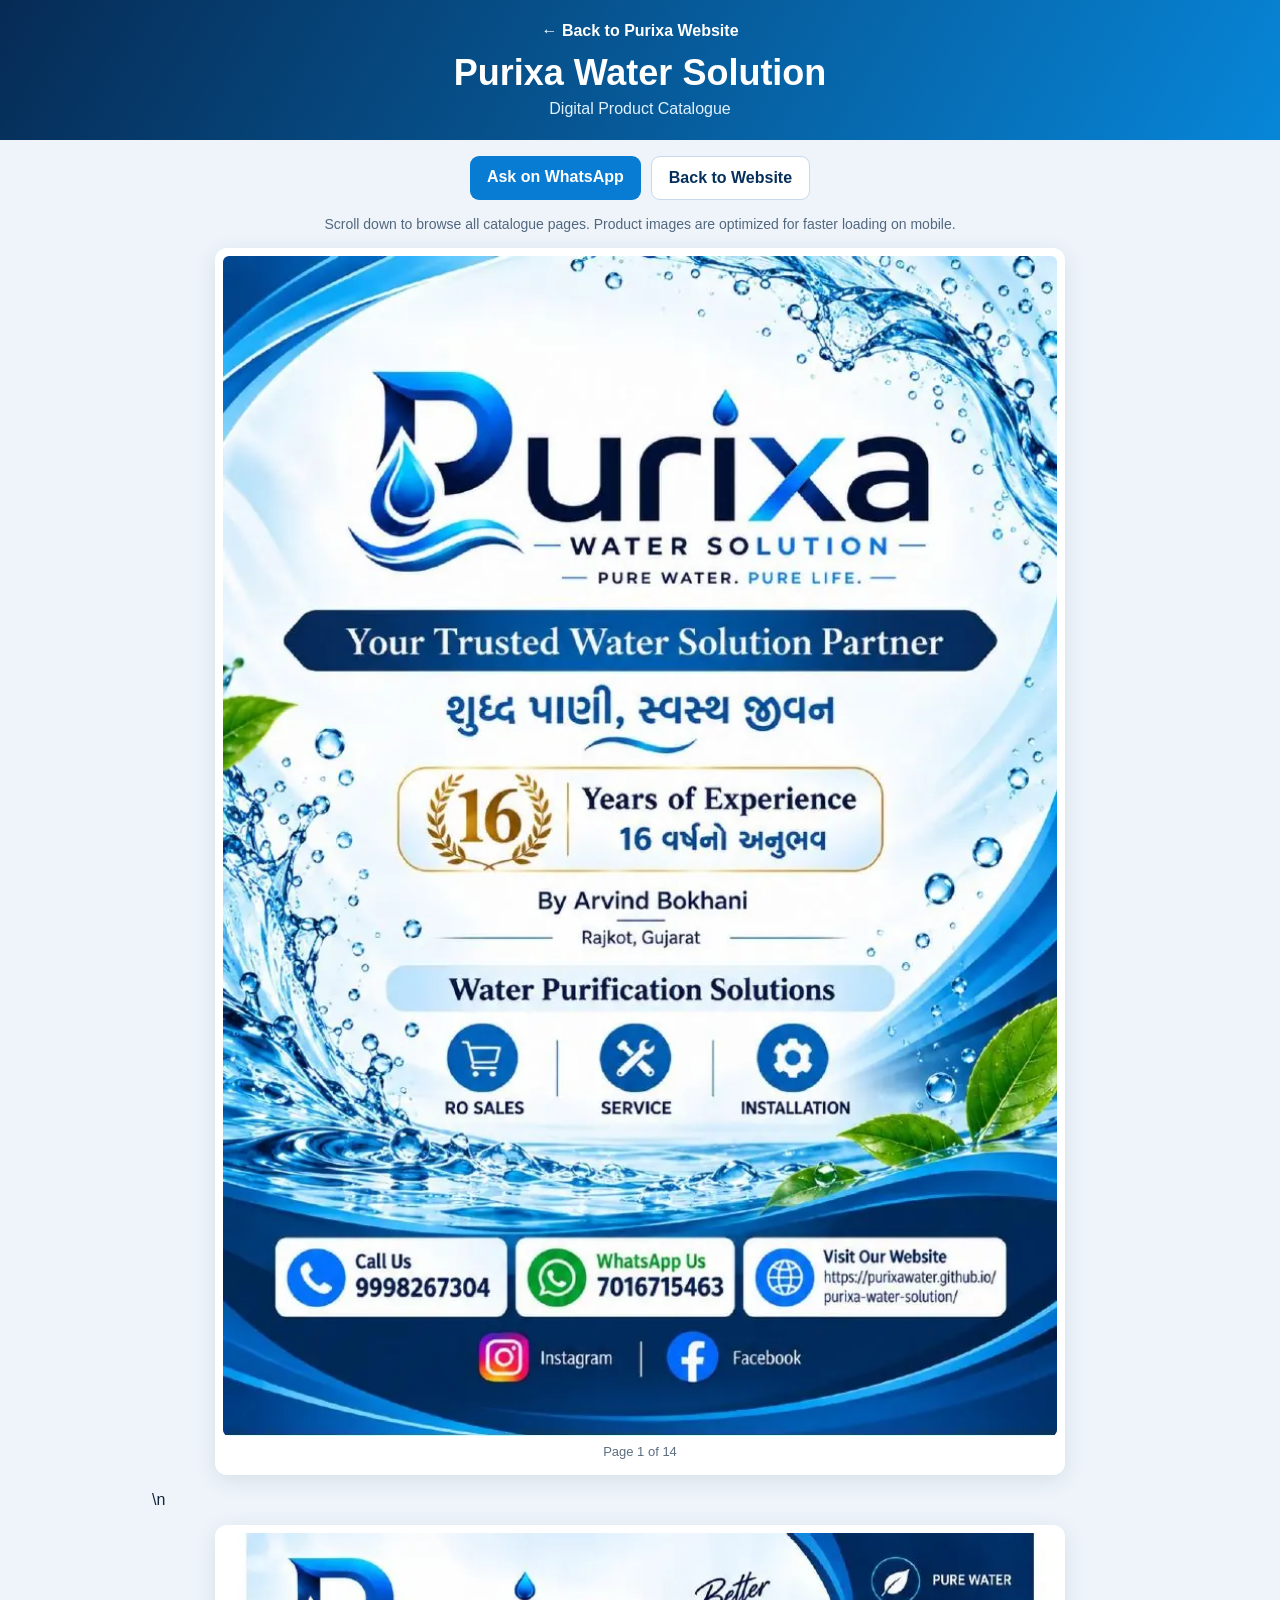
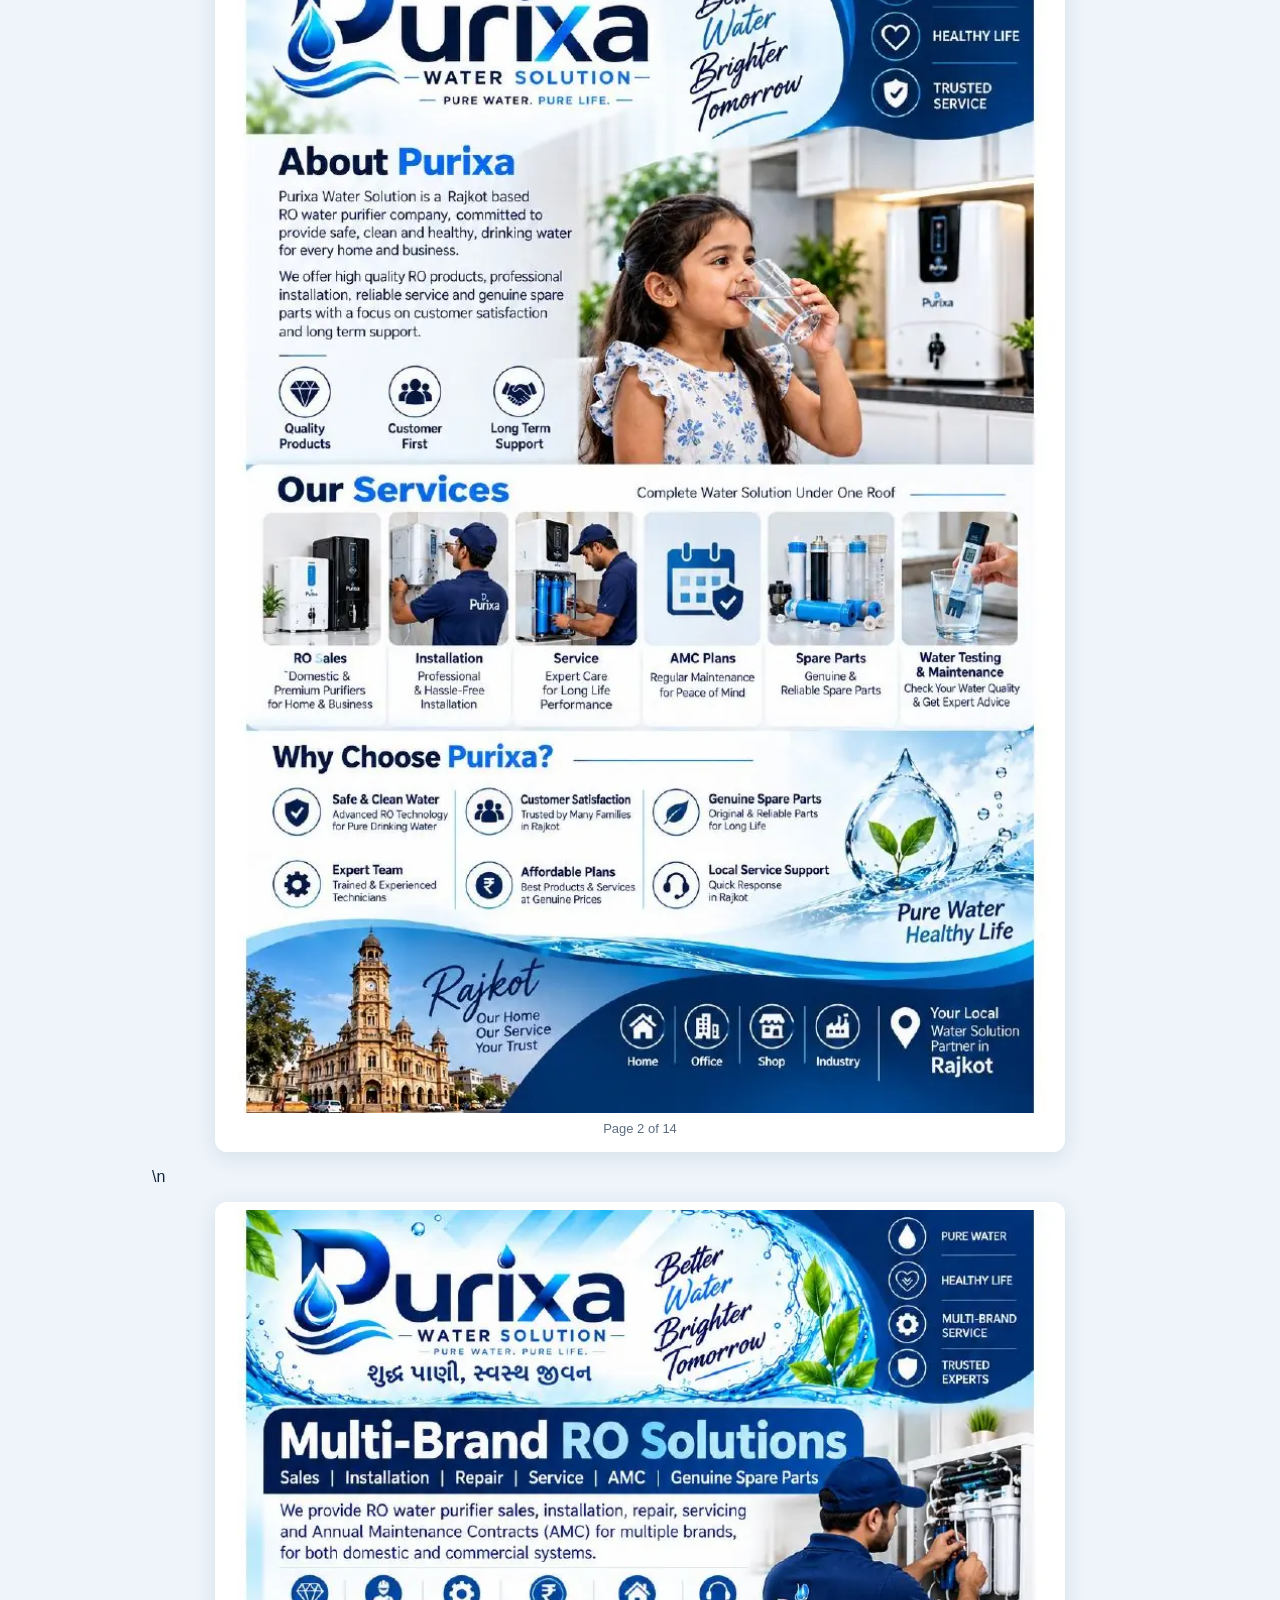
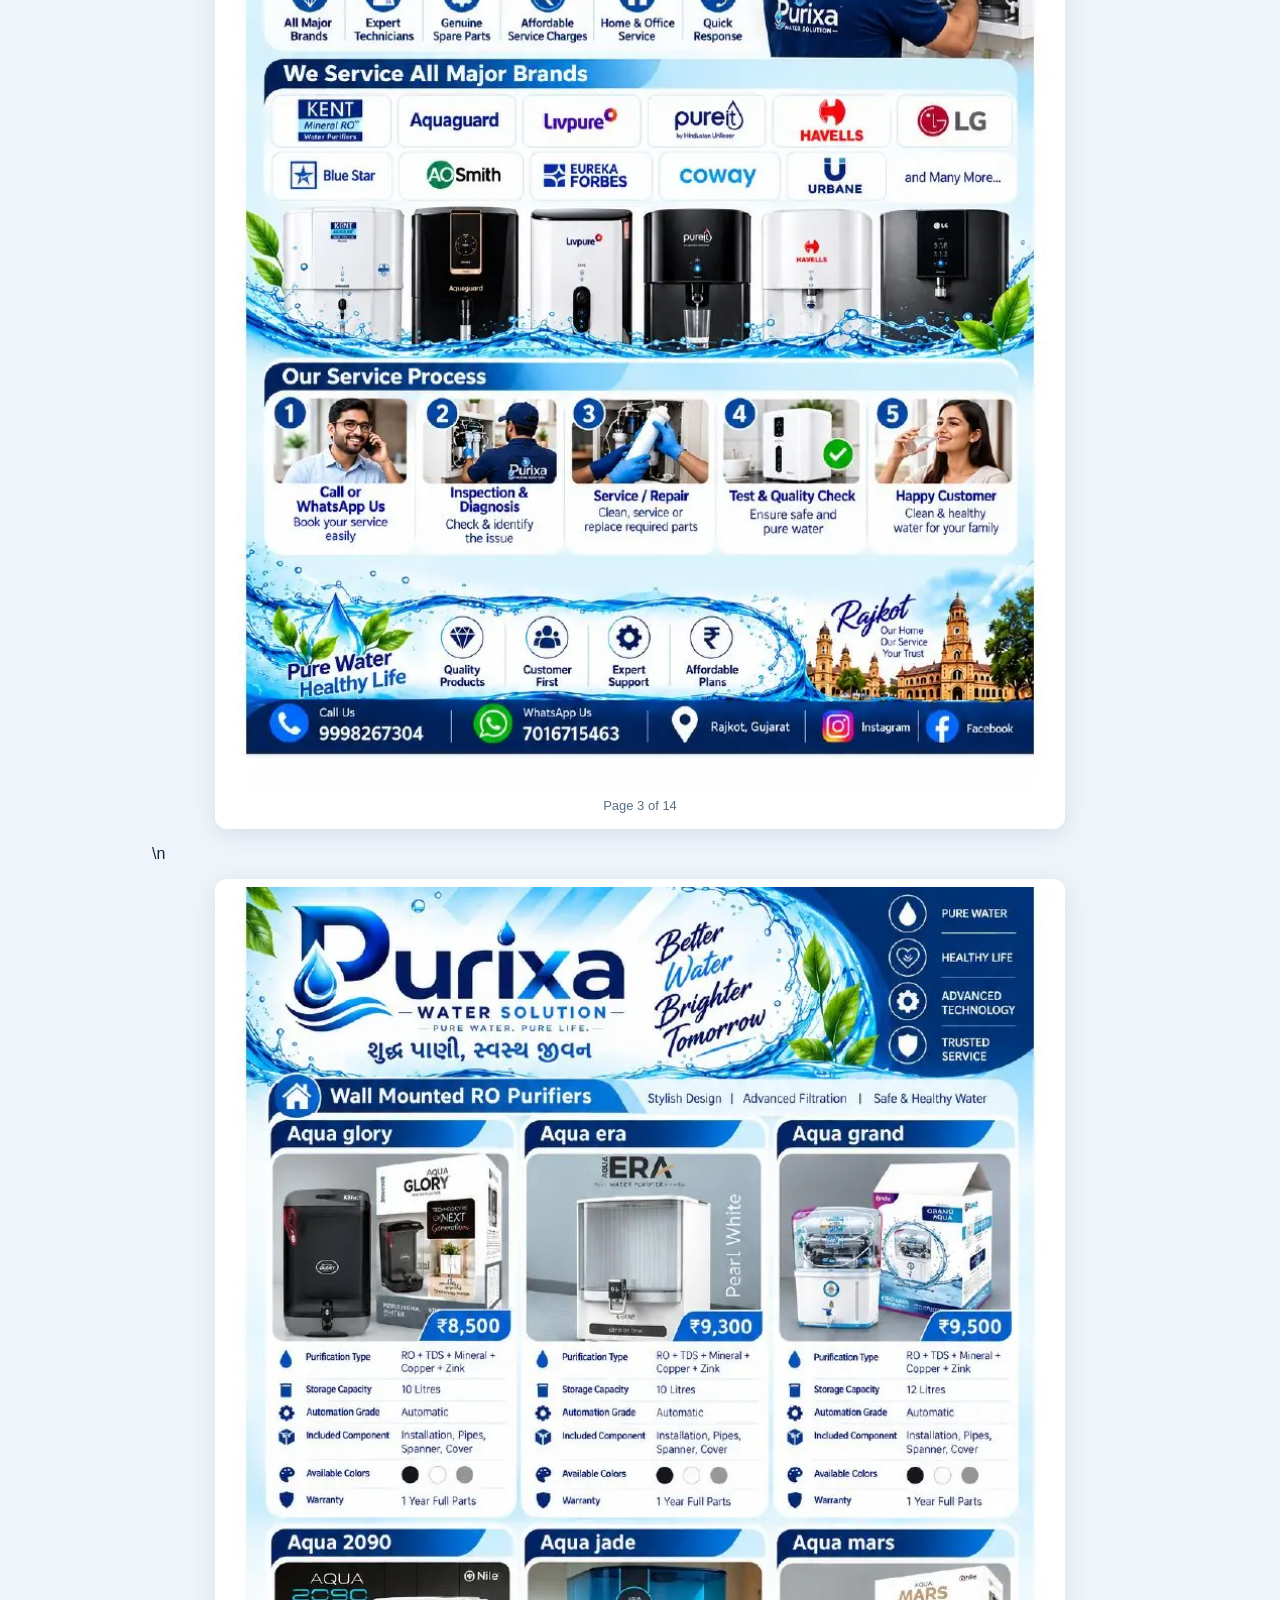
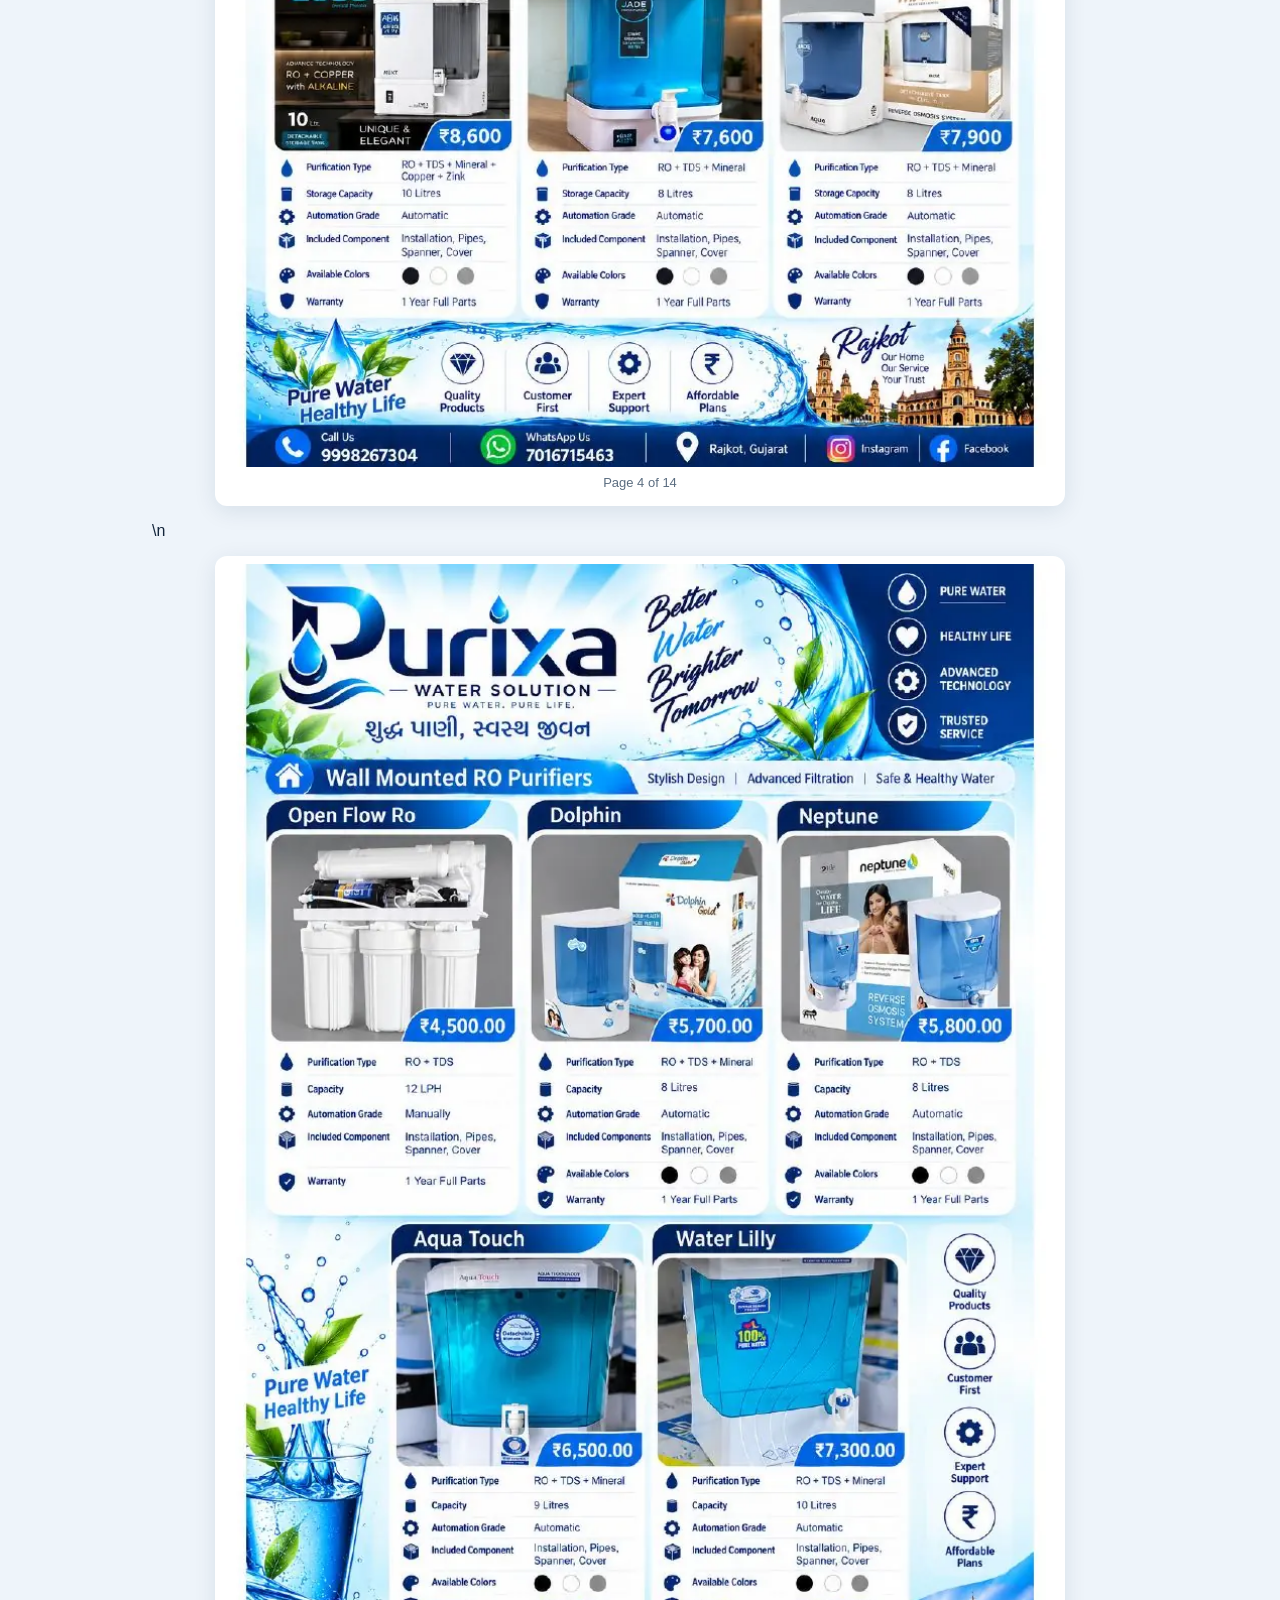
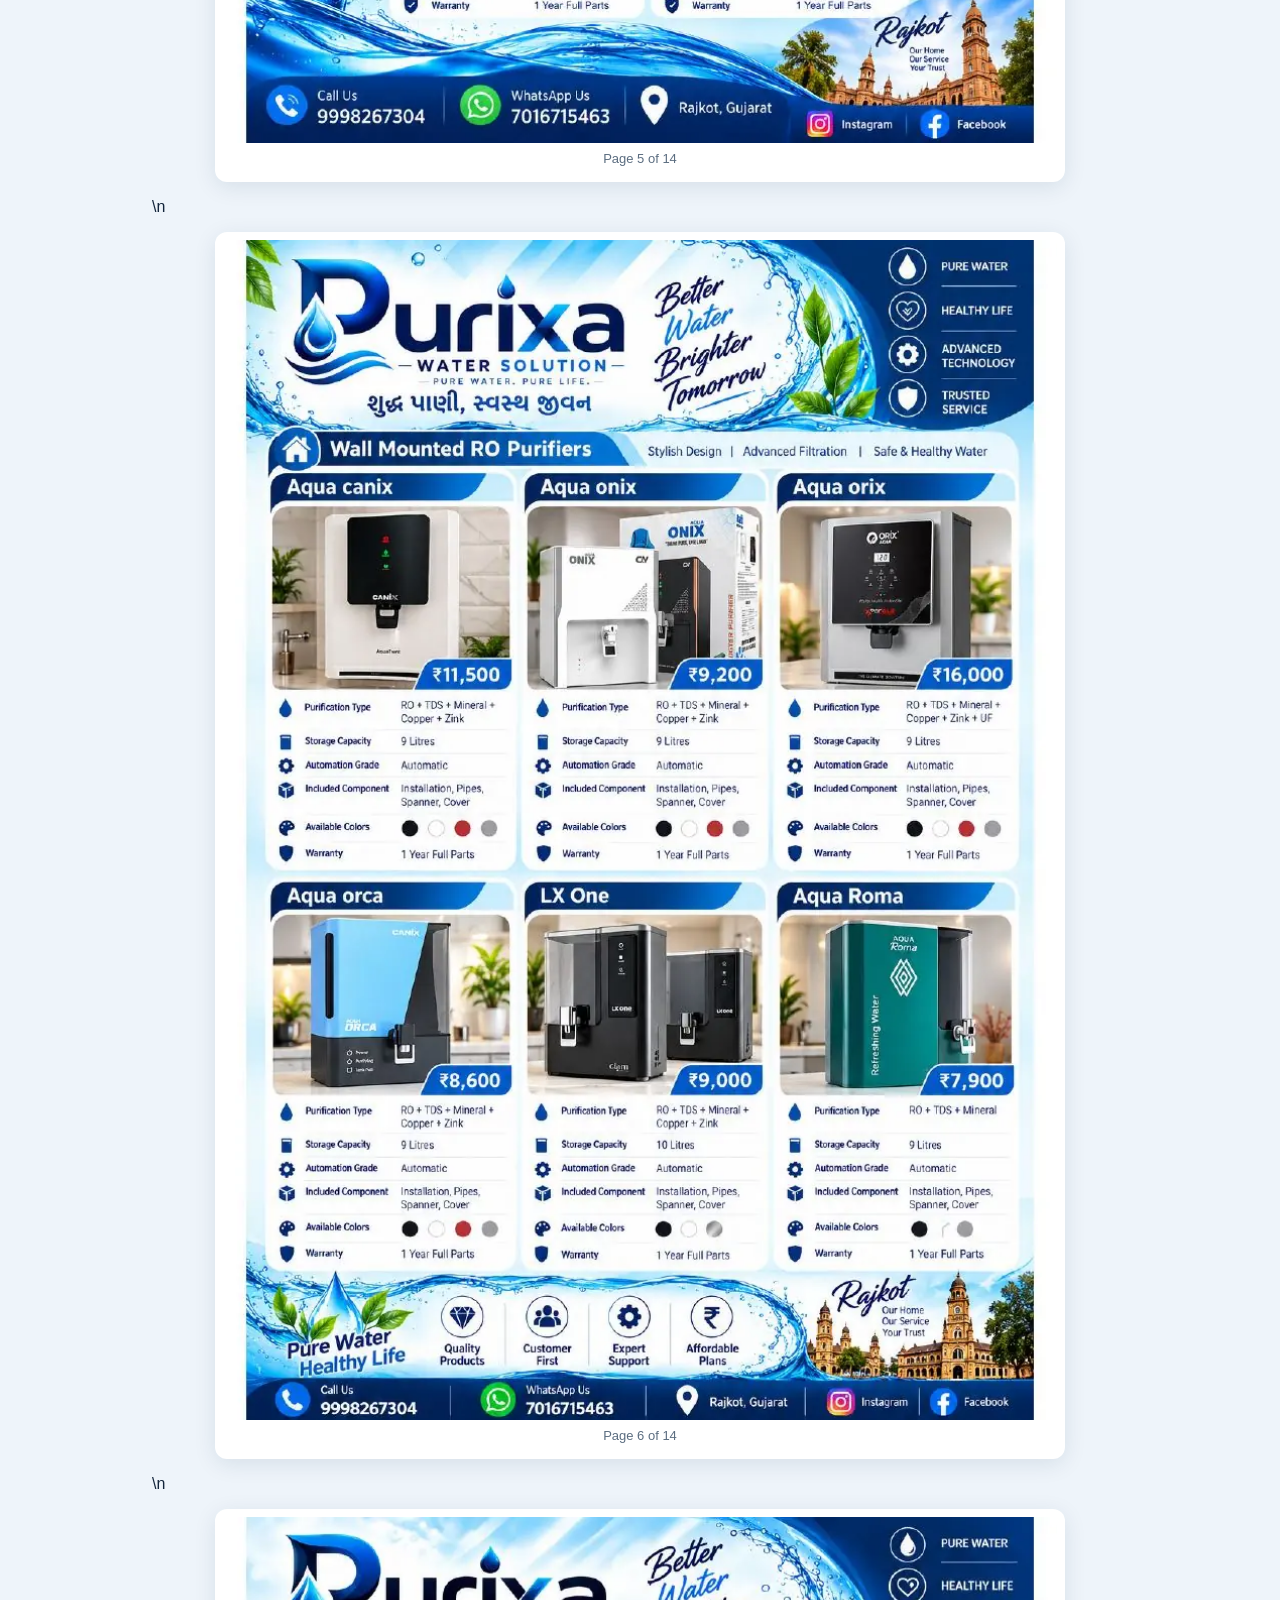
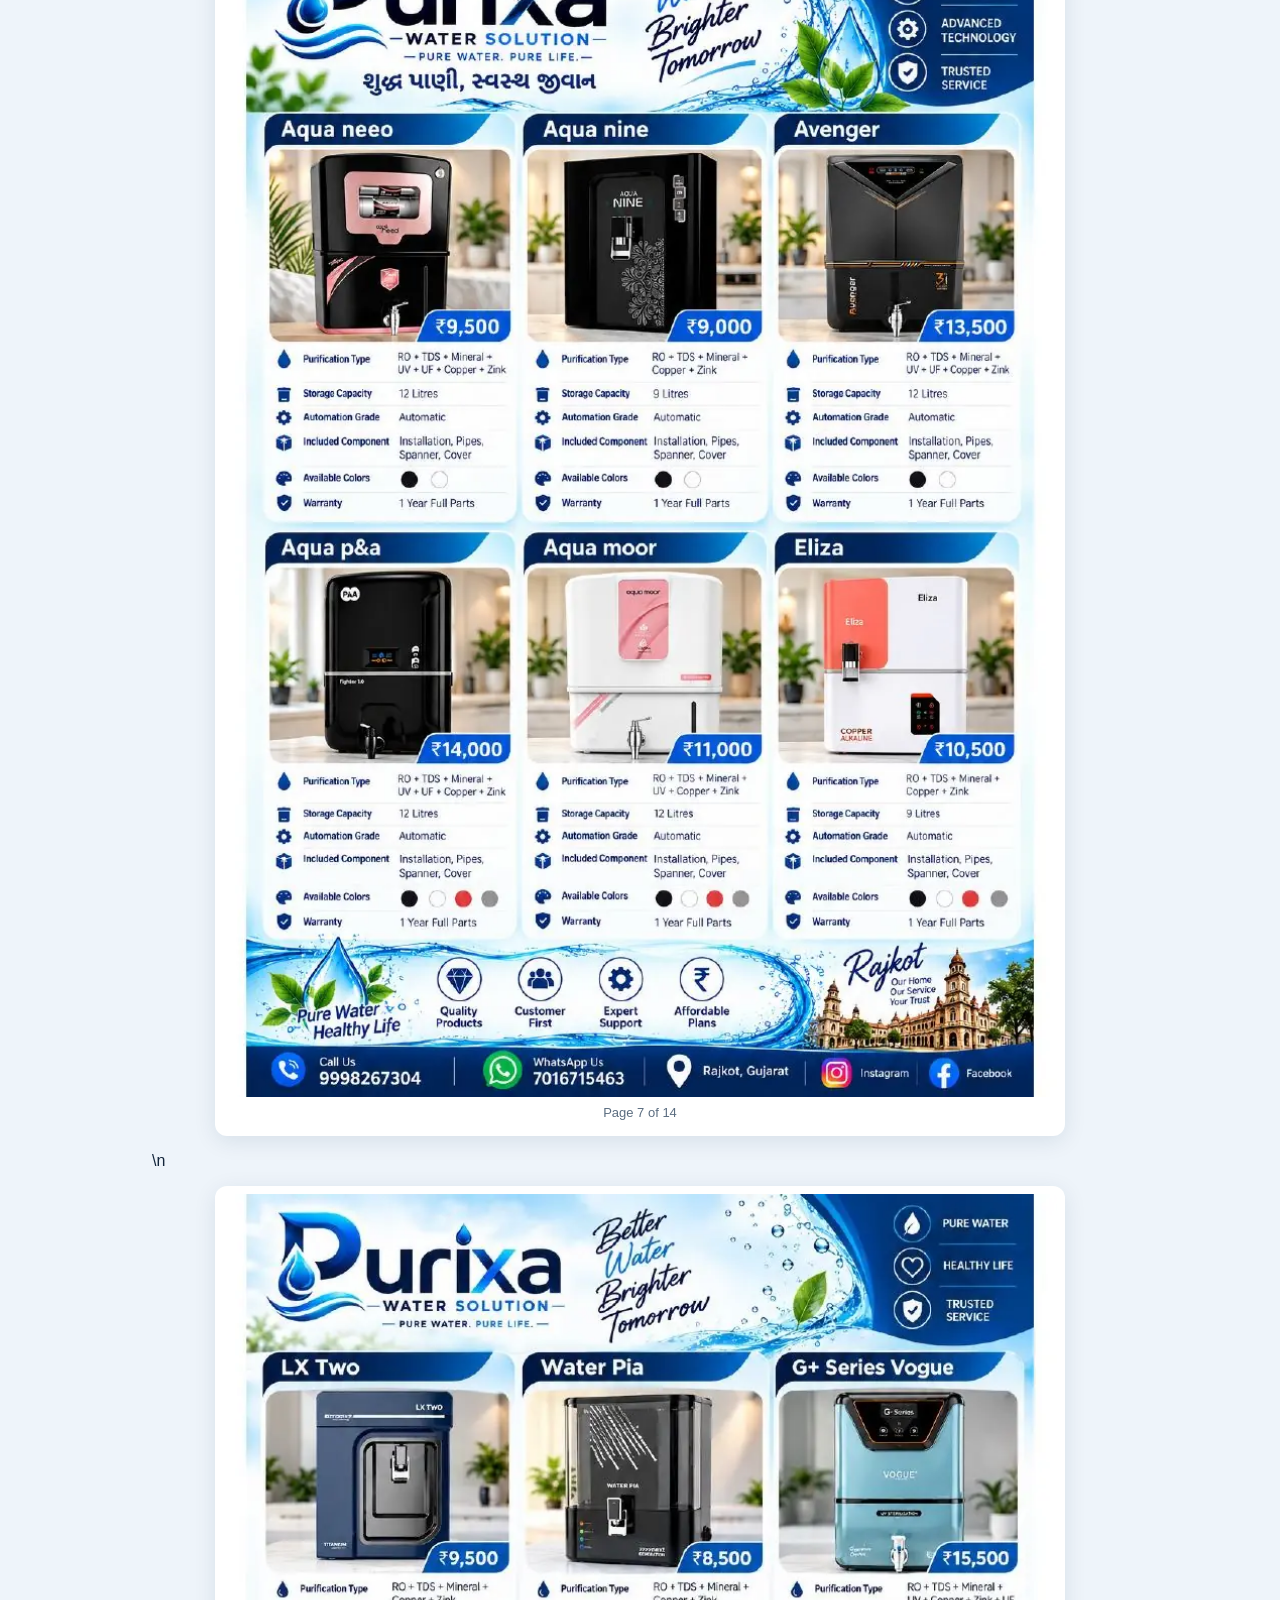
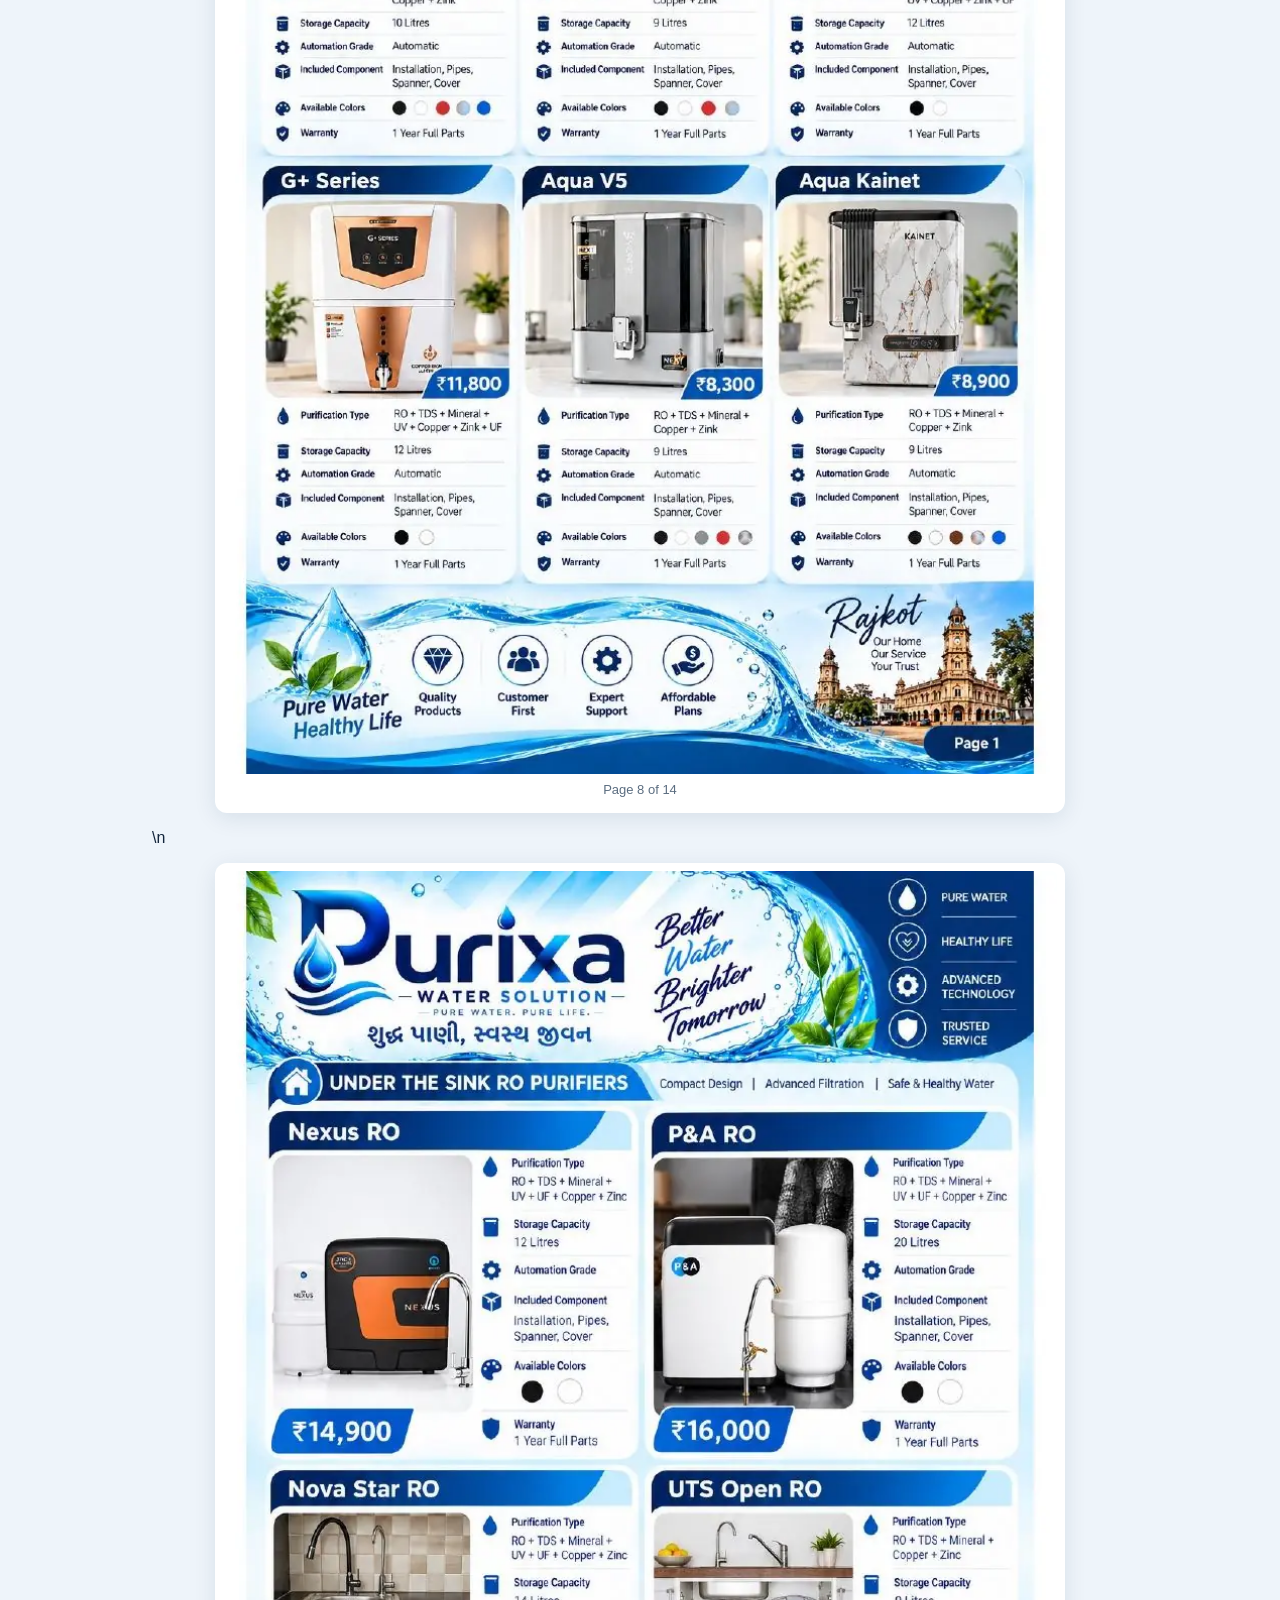
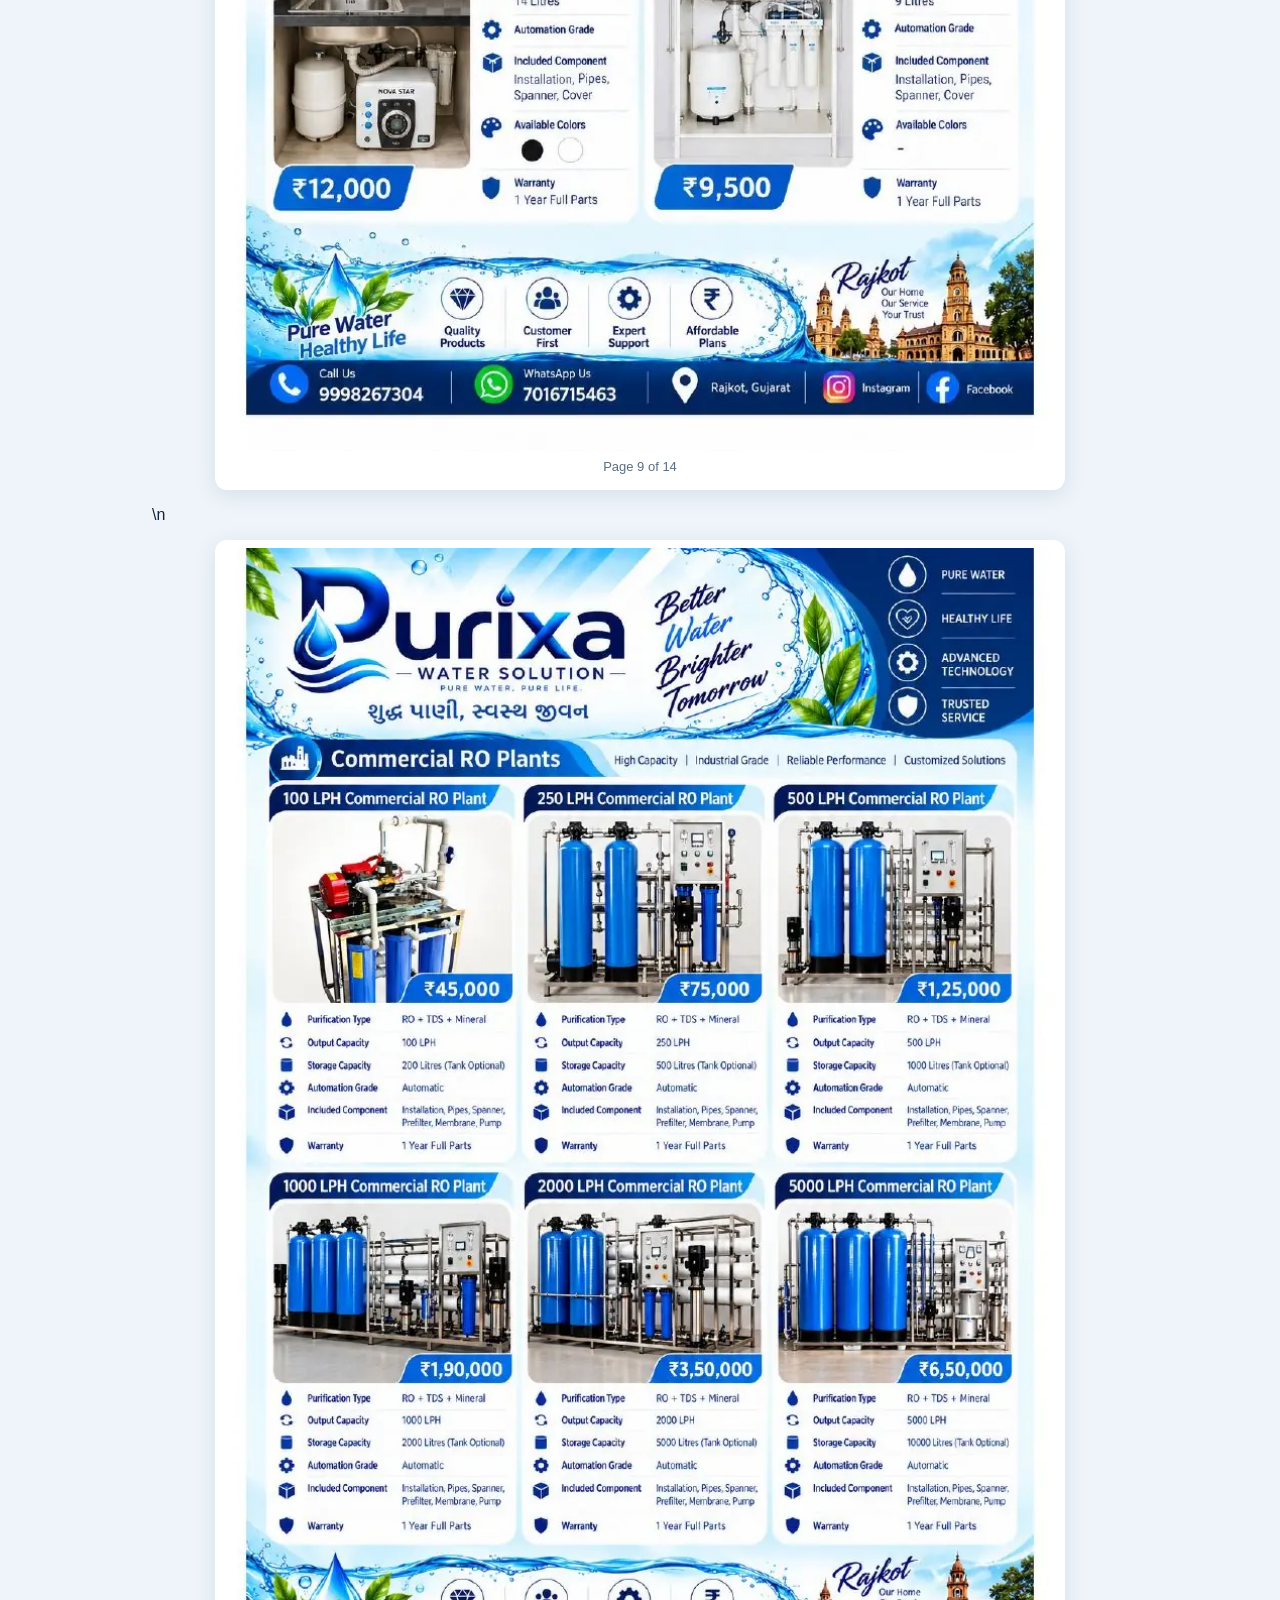
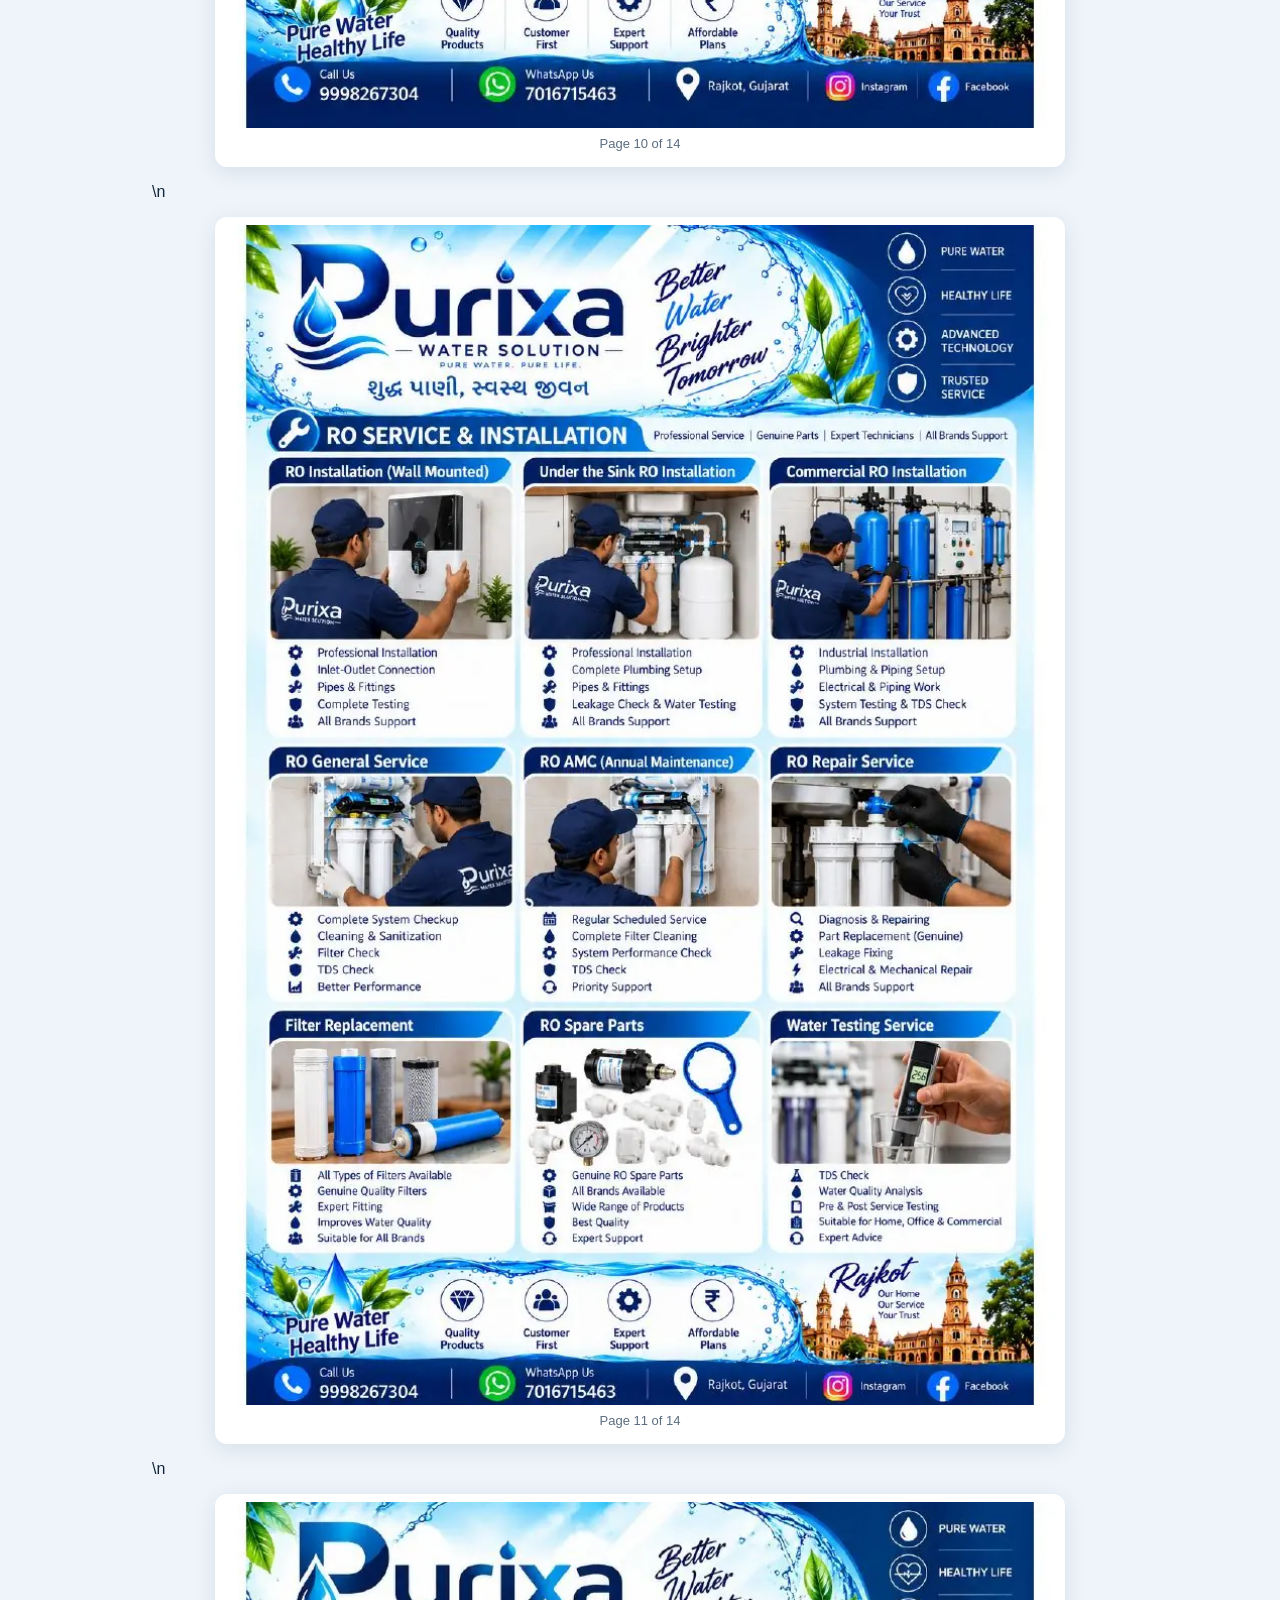
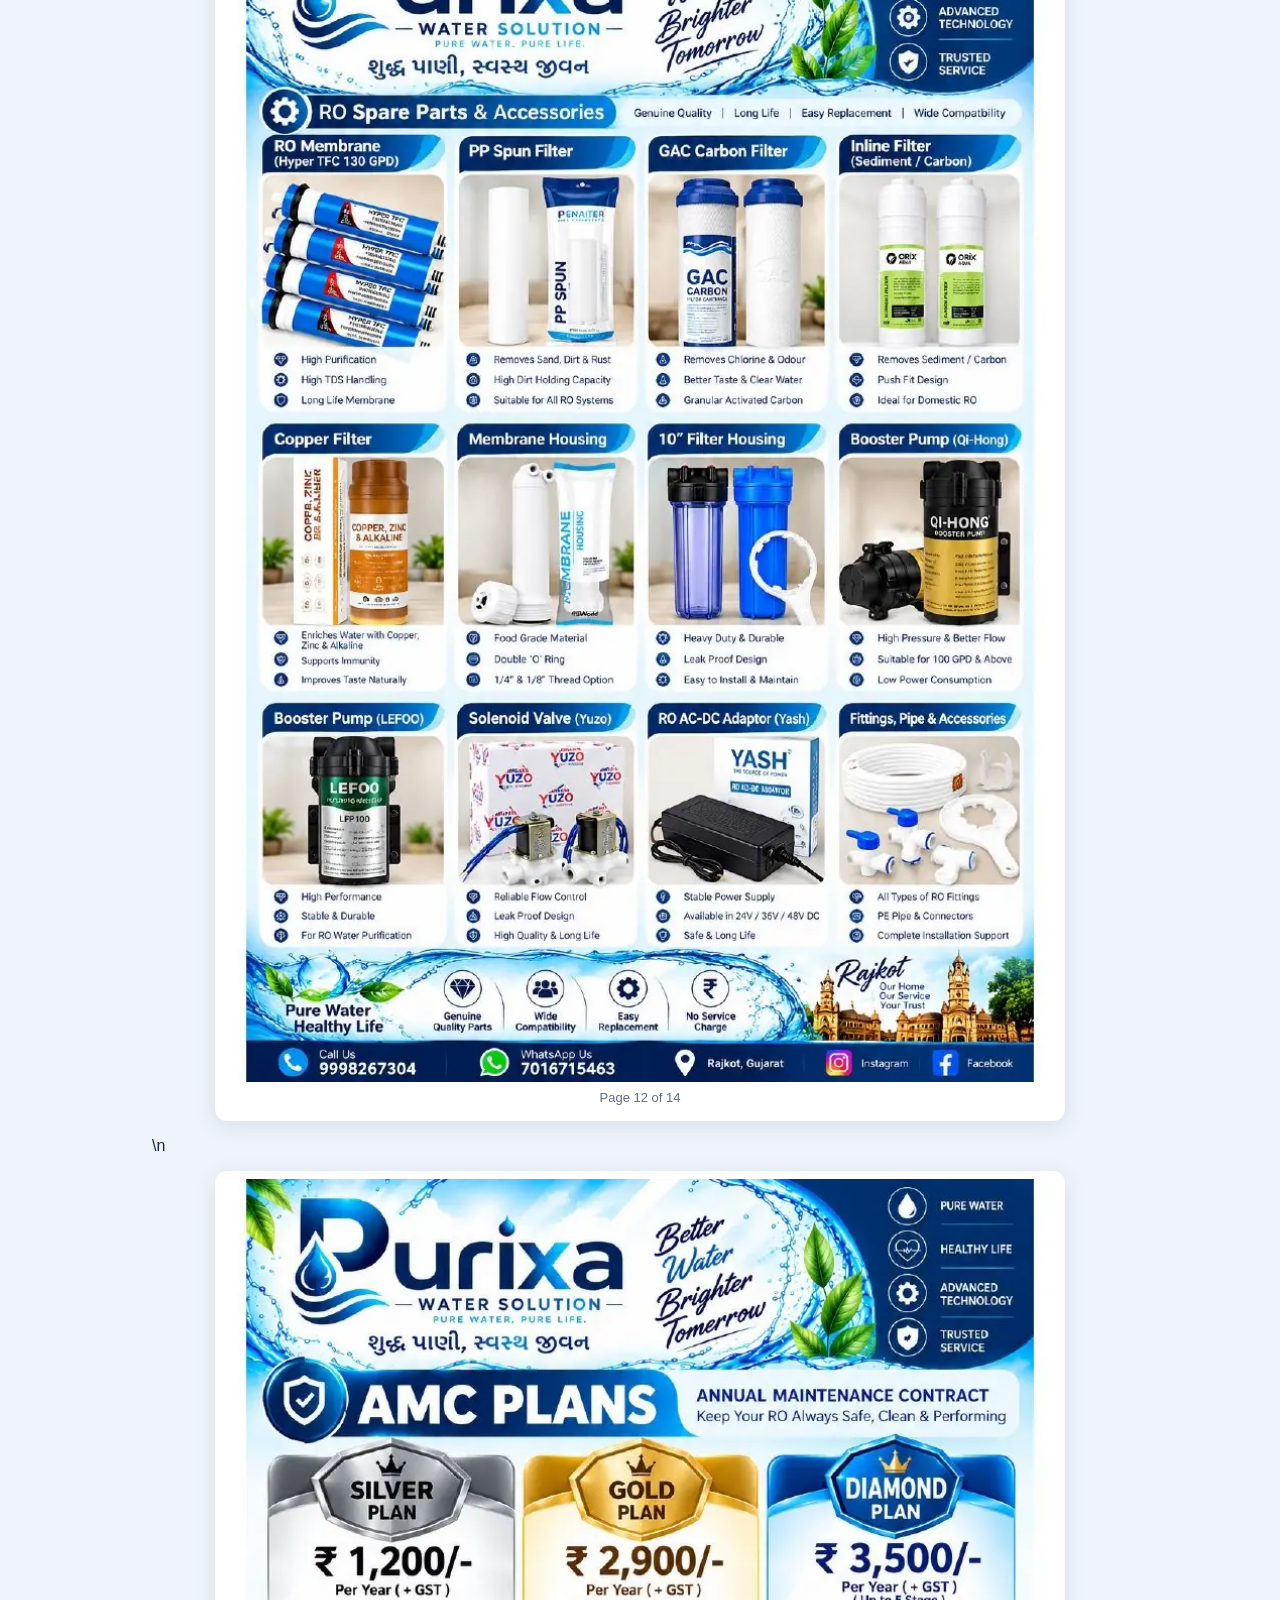
==== catalogue.html @ 273b7c6f "Add files via upload" ====
<!doctype html>
<html lang="en">
<head>
<meta charset="utf-8">
<meta name="viewport" content="width=device-width,initial-scale=1">
<meta name="description" content="Browse the Purixa Water Solution digital product catalogue.">
<title>Digital Catalogue | Purixa Water Solution</title>
<style>
:root{--navy:#062b55;--blue:#087bd2;--pale:#f2f8ff}
*{box-sizing:border-box}body{margin:0;font-family:Arial,Helvetica,sans-serif;background:#eef4fa;color:#12243a}
header{background:linear-gradient(120deg,#062b55,#0786d8);color:#fff;padding:22px 16px;text-align:center}
header a{color:#fff;text-decoration:none;font-weight:700}header h1{font-size:clamp(24px,4vw,36px);margin:12px 0 6px}header p{margin:0;color:#e0f2ff}
.actions{display:flex;gap:10px;justify-content:center;flex-wrap:wrap;padding:16px}
.btn{display:inline-block;padding:12px 17px;border-radius:9px;background:#087bd2;color:#fff;text-decoration:none;font-weight:700}
.btn.alt{background:#fff;color:#06305b;border:1px solid #c8d9e9}
main{max-width:1000px;margin:0 auto;padding:0 12px 36px}
.note{text-align:center;color:#52677e;font-size:14px;margin:0 0 16px}
.page{background:#fff;border-radius:12px;box-shadow:0 5px 22px #0a31501a;margin:16px auto;padding:8px;max-width:850px}
.page img{display:block;width:100%;height:auto;border-radius:6px}
.page-label{text-align:center;font-size:13px;color:#5b6d80;padding:8px}
footer{text-align:center;padding:20px;color:#536a80}
</style>
</head>
<body>
<header><a href="index.html">← Back to Purixa Website</a><h1>Purixa Water Solution</h1><p>Digital Product Catalogue</p></header>
<div class="actions"><a class="btn" href="https://wa.me/917016715463?text=Hello%20Purixa%2C%20please%20help%20me%20with%20your%20product%20catalogue." target="_blank" rel="noopener">Ask on WhatsApp</a><a class="btn alt" href="index.html">Back to Website</a></div>
<main><p class="note">Scroll down to browse all catalogue pages. Product images are optimized for faster loading on mobile.</p>
<section class="page"><img src="catalogue-pages/page-01.webp" alt="Purixa catalogue page 1" loading="eager"><div class="page-label">Page 1 of 14</div></section>\n<section class="page"><img src="catalogue-pages/page-02.webp" alt="Purixa catalogue page 2" loading="eager"><div class="page-label">Page 2 of 14</div></section>\n<section class="page"><img src="catalogue-pages/page-03.webp" alt="Purixa catalogue page 3" loading="lazy"><div class="page-label">Page 3 of 14</div></section>\n<section class="page"><img src="catalogue-pages/page-04.webp" alt="Purixa catalogue page 4" loading="lazy"><div class="page-label">Page 4 of 14</div></section>\n<section class="page"><img src="catalogue-pages/page-05.webp" alt="Purixa catalogue page 5" loading="lazy"><div class="page-label">Page 5 of 14</div></section>\n<section class="page"><img src="catalogue-pages/page-06.webp" alt="Purixa catalogue page 6" loading="lazy"><div class="page-label">Page 6 of 14</div></section>\n<section class="page"><img src="catalogue-pages/page-07.webp" alt="Purixa catalogue page 7" loading="lazy"><div class="page-label">Page 7 of 14</div></section>\n<section class="page"><img src="catalogue-pages/page-08.webp" alt="Purixa catalogue page 8" loading="lazy"><div class="page-label">Page 8 of 14</div></section>\n<section class="page"><img src="catalogue-pages/page-09.webp" alt="Purixa catalogue page 9" loading="lazy"><div class="page-label">Page 9 of 14</div></section>\n<section class="page"><img src="catalogue-pages/page-10.webp" alt="Purixa catalogue page 10" loading="lazy"><div class="page-label">Page 10 of 14</div></section>\n<section class="page"><img src="catalogue-pages/page-11.webp" alt="Purixa catalogue page 11" loading="lazy"><div class="page-label">Page 11 of 14</div></section>\n<section class="page"><img src="catalogue-pages/page-12.webp" alt="Purixa catalogue page 12" loading="lazy"><div class="page-label">Page 12 of 14</div></section>\n<section class="page"><img src="catalogue-pages/page-13.webp" alt="Purixa catalogue page 13" loading="lazy"><div class="page-label">Page 13 of 14</div></section>\n<section class="page"><img src="catalogue-pages/page-14.webp" alt="Purixa catalogue page 14" loading="lazy"><div class="page-label">Page 14 of 14</div></section>\n</main><footer>© 2026 Purixa Water Solution</footer></body></html>
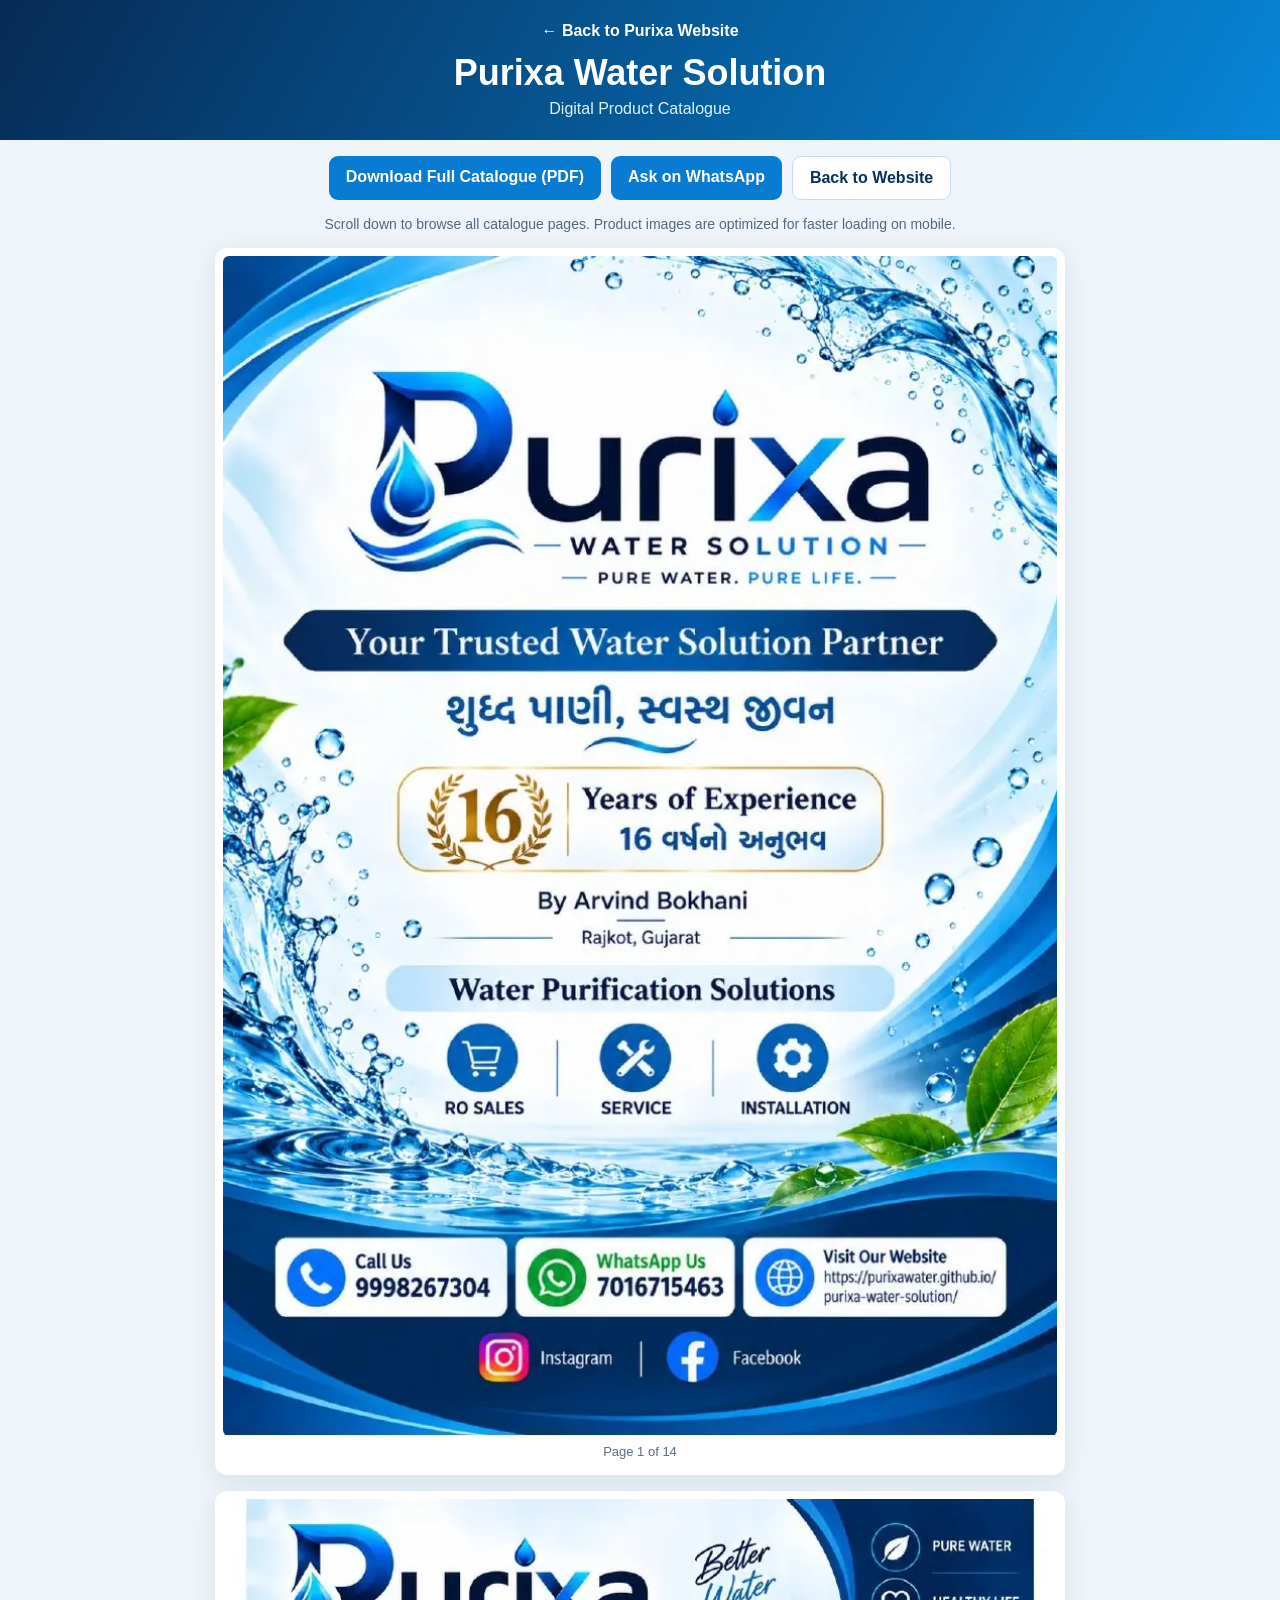
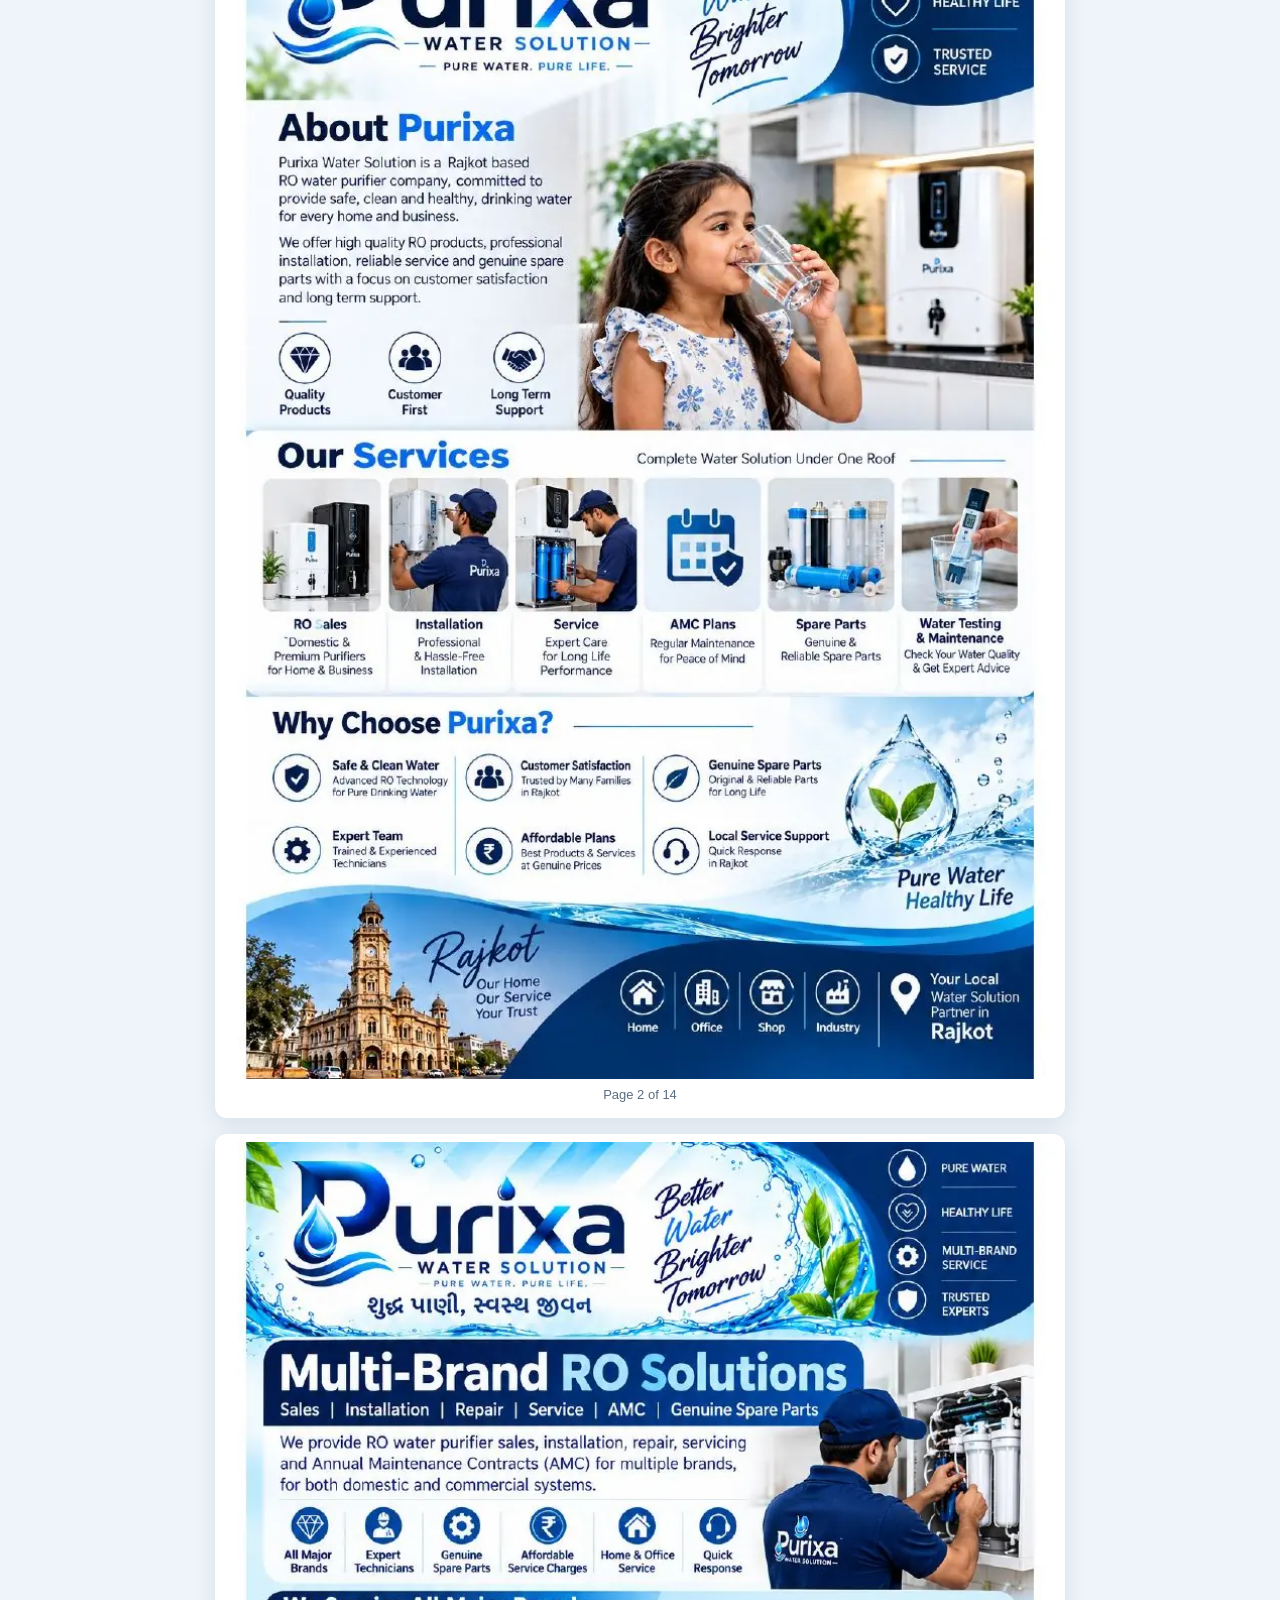
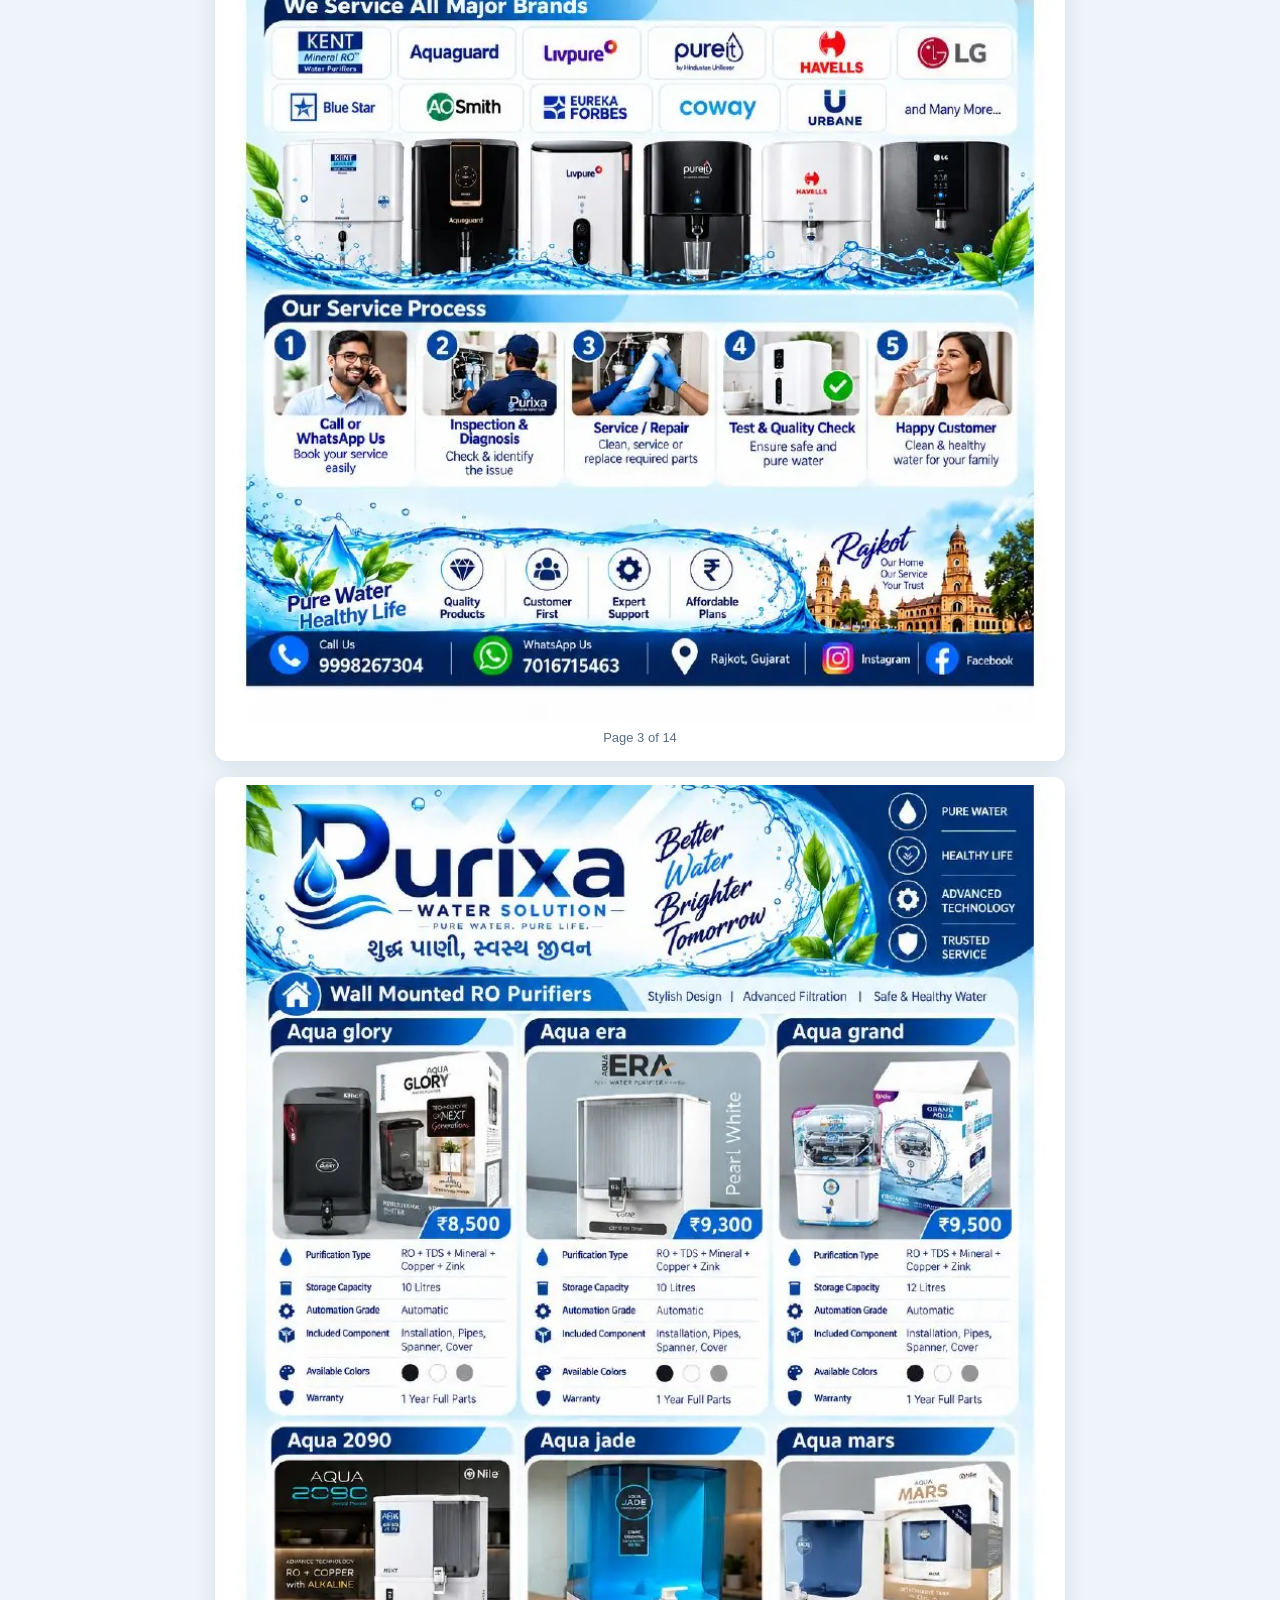
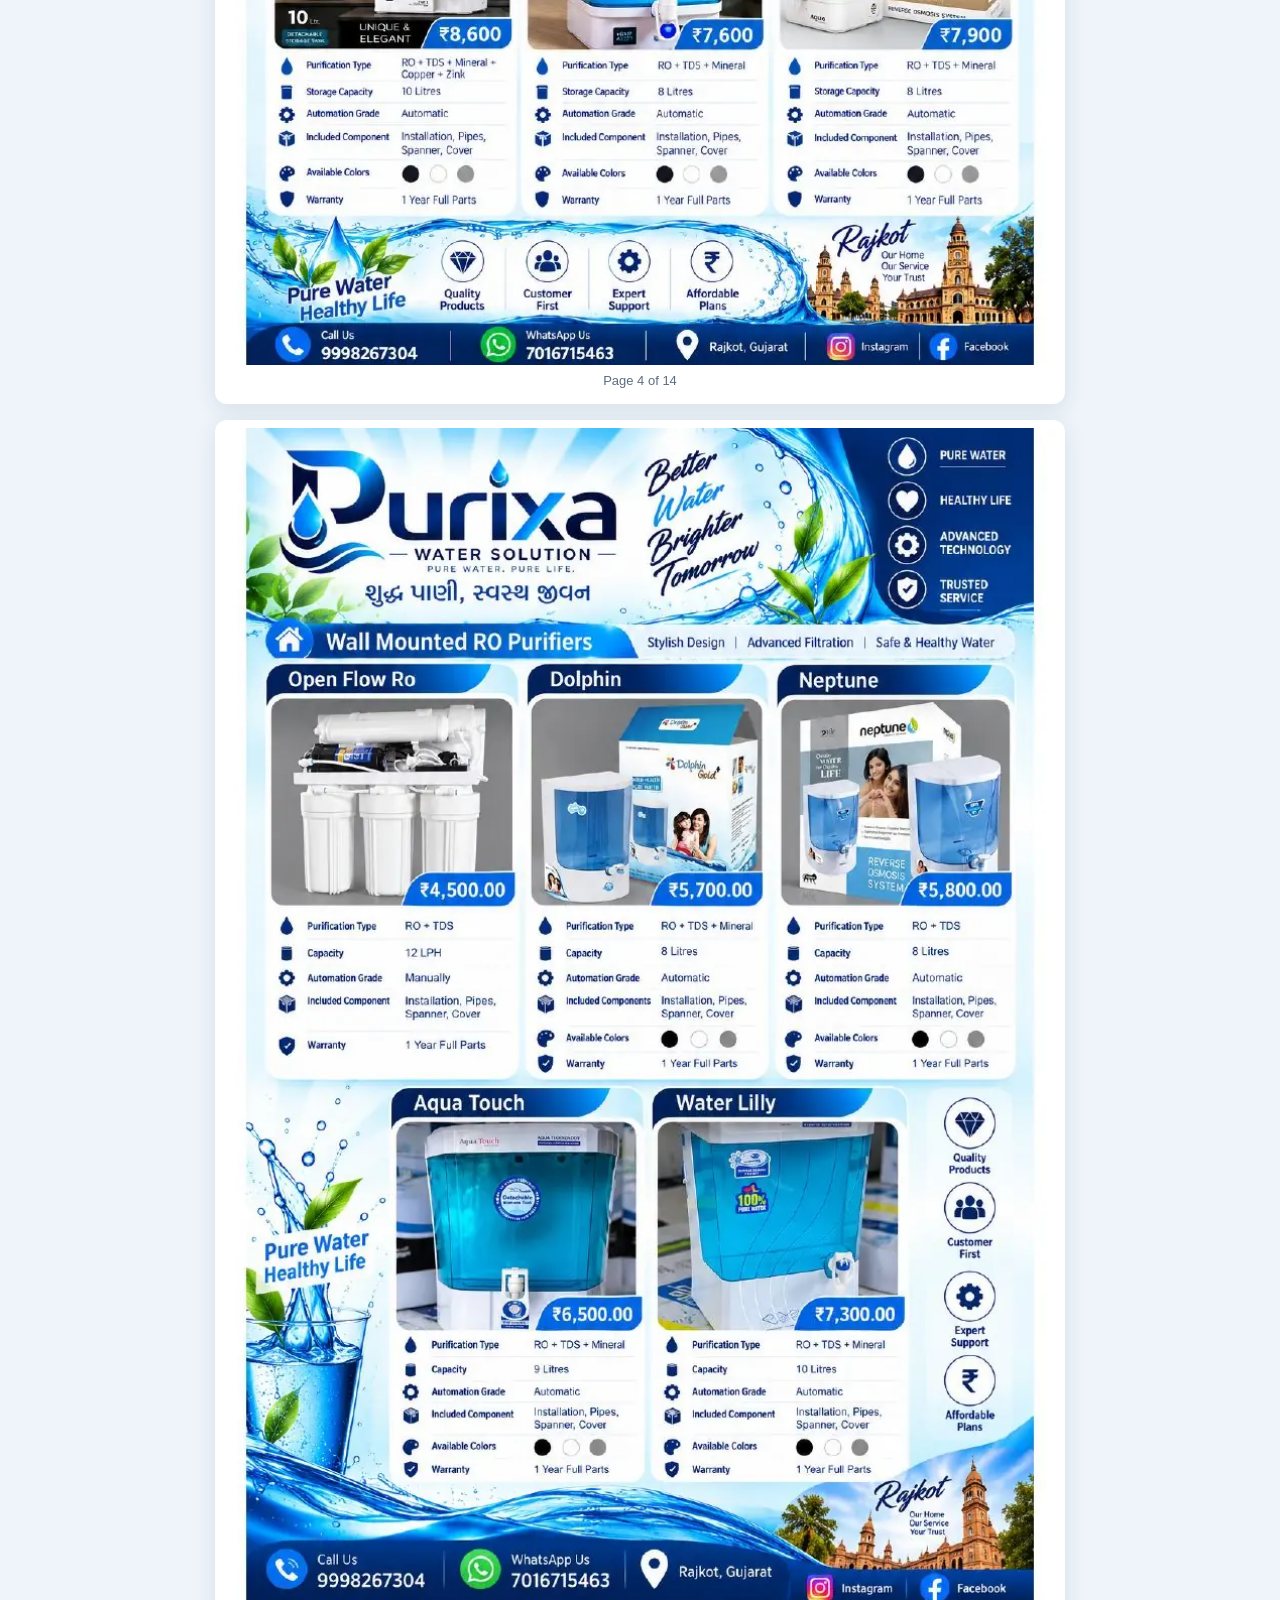
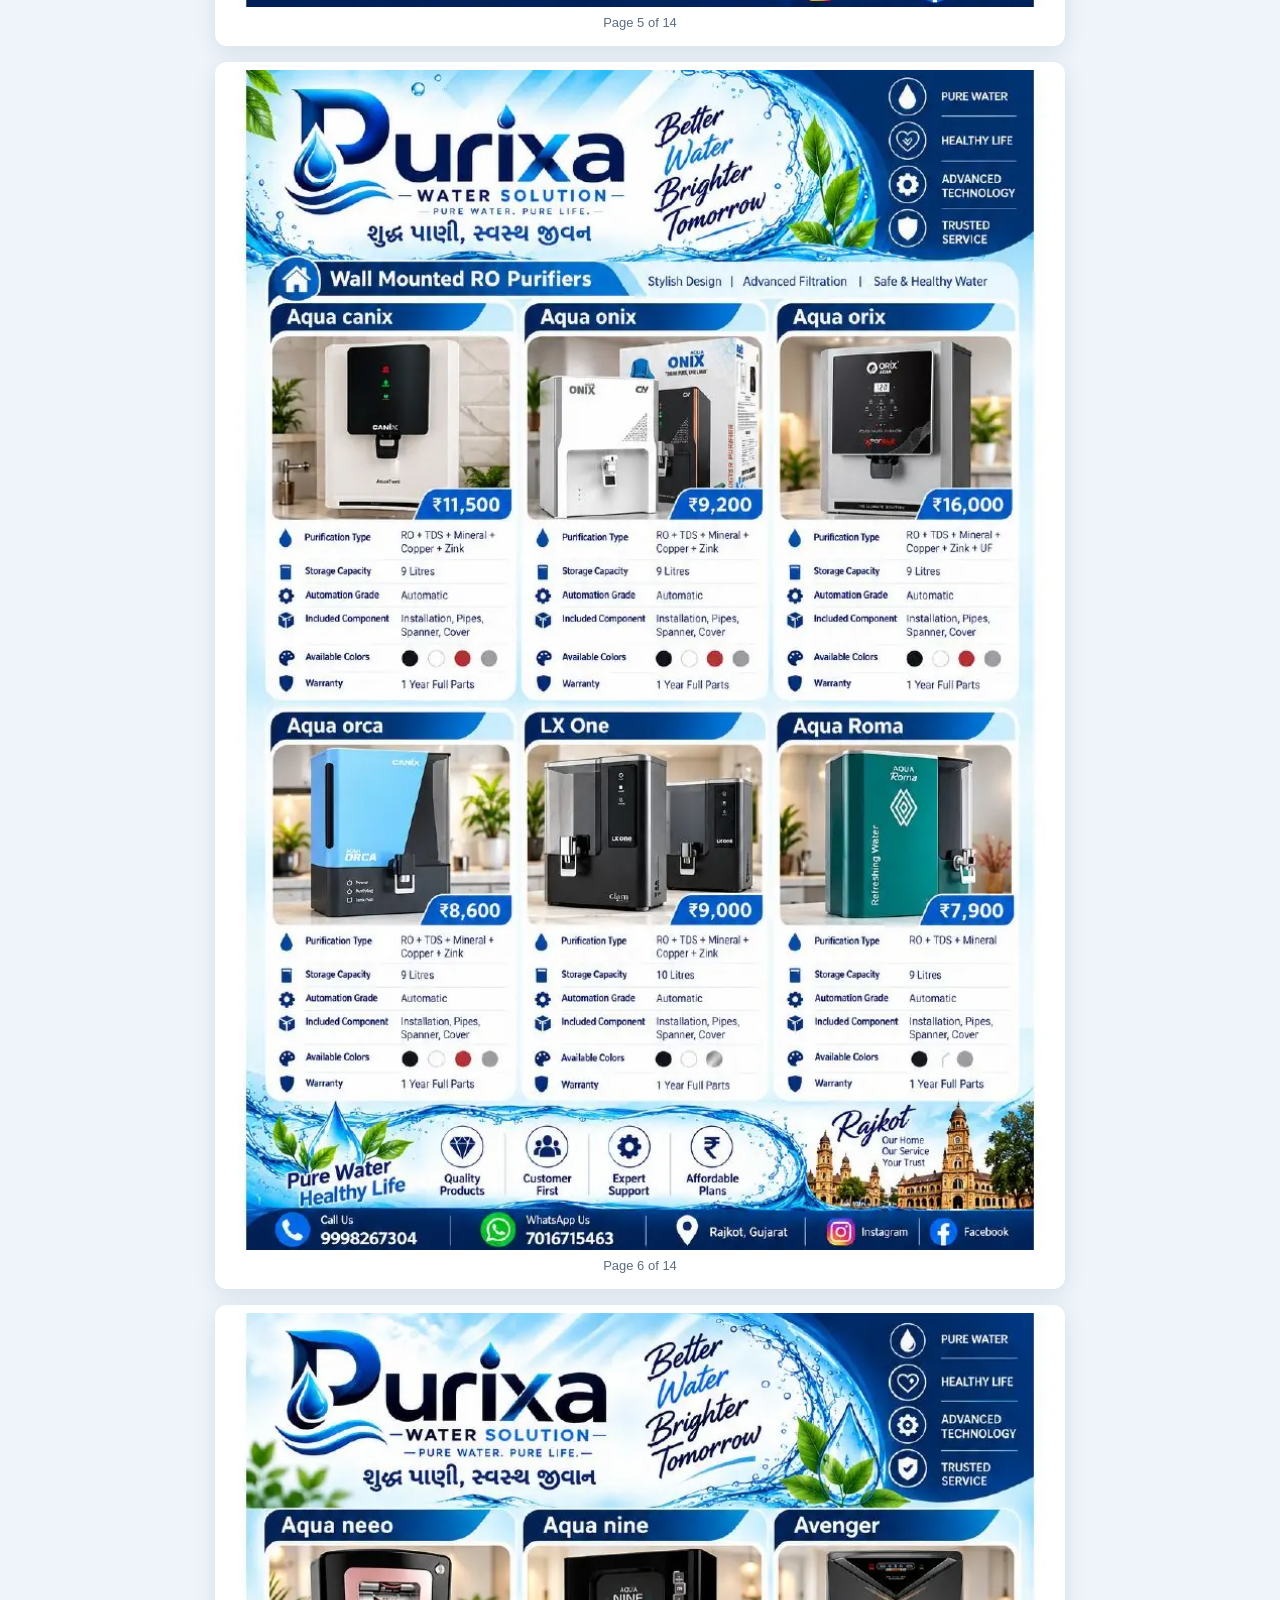
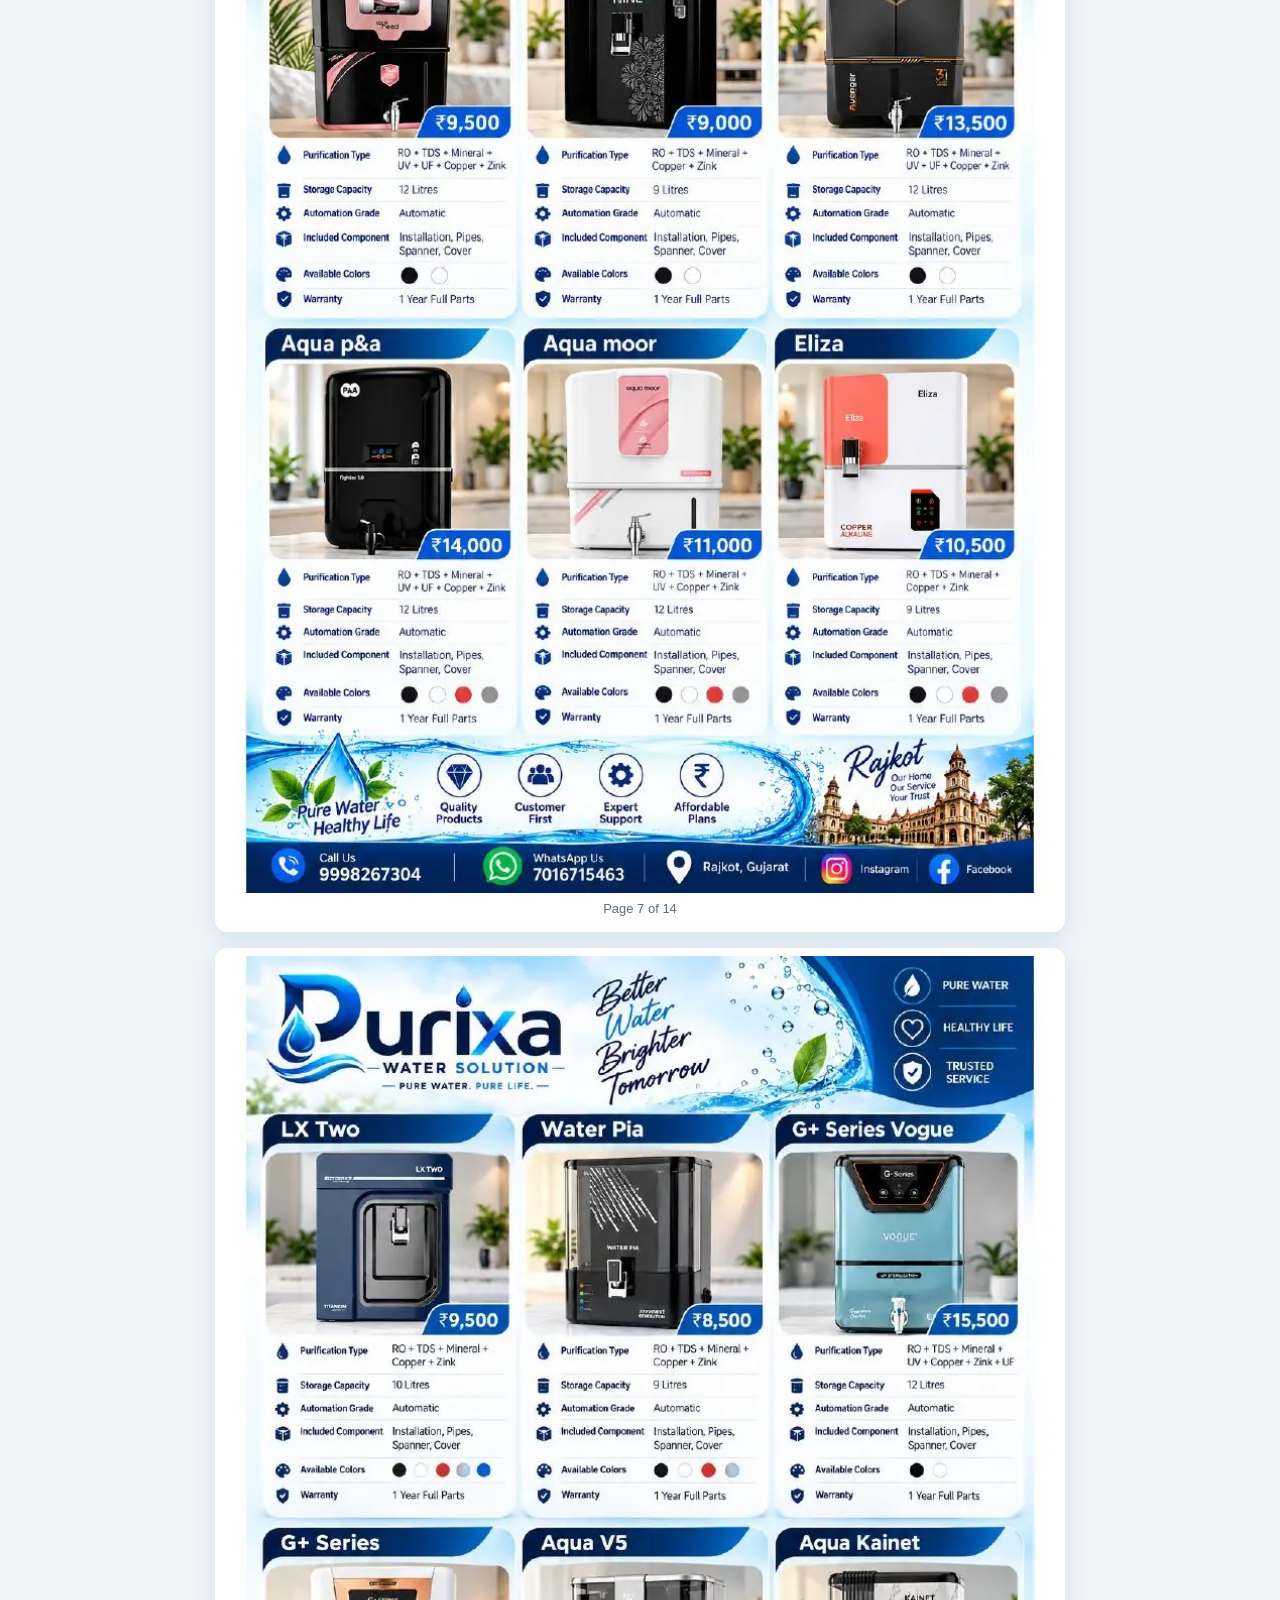
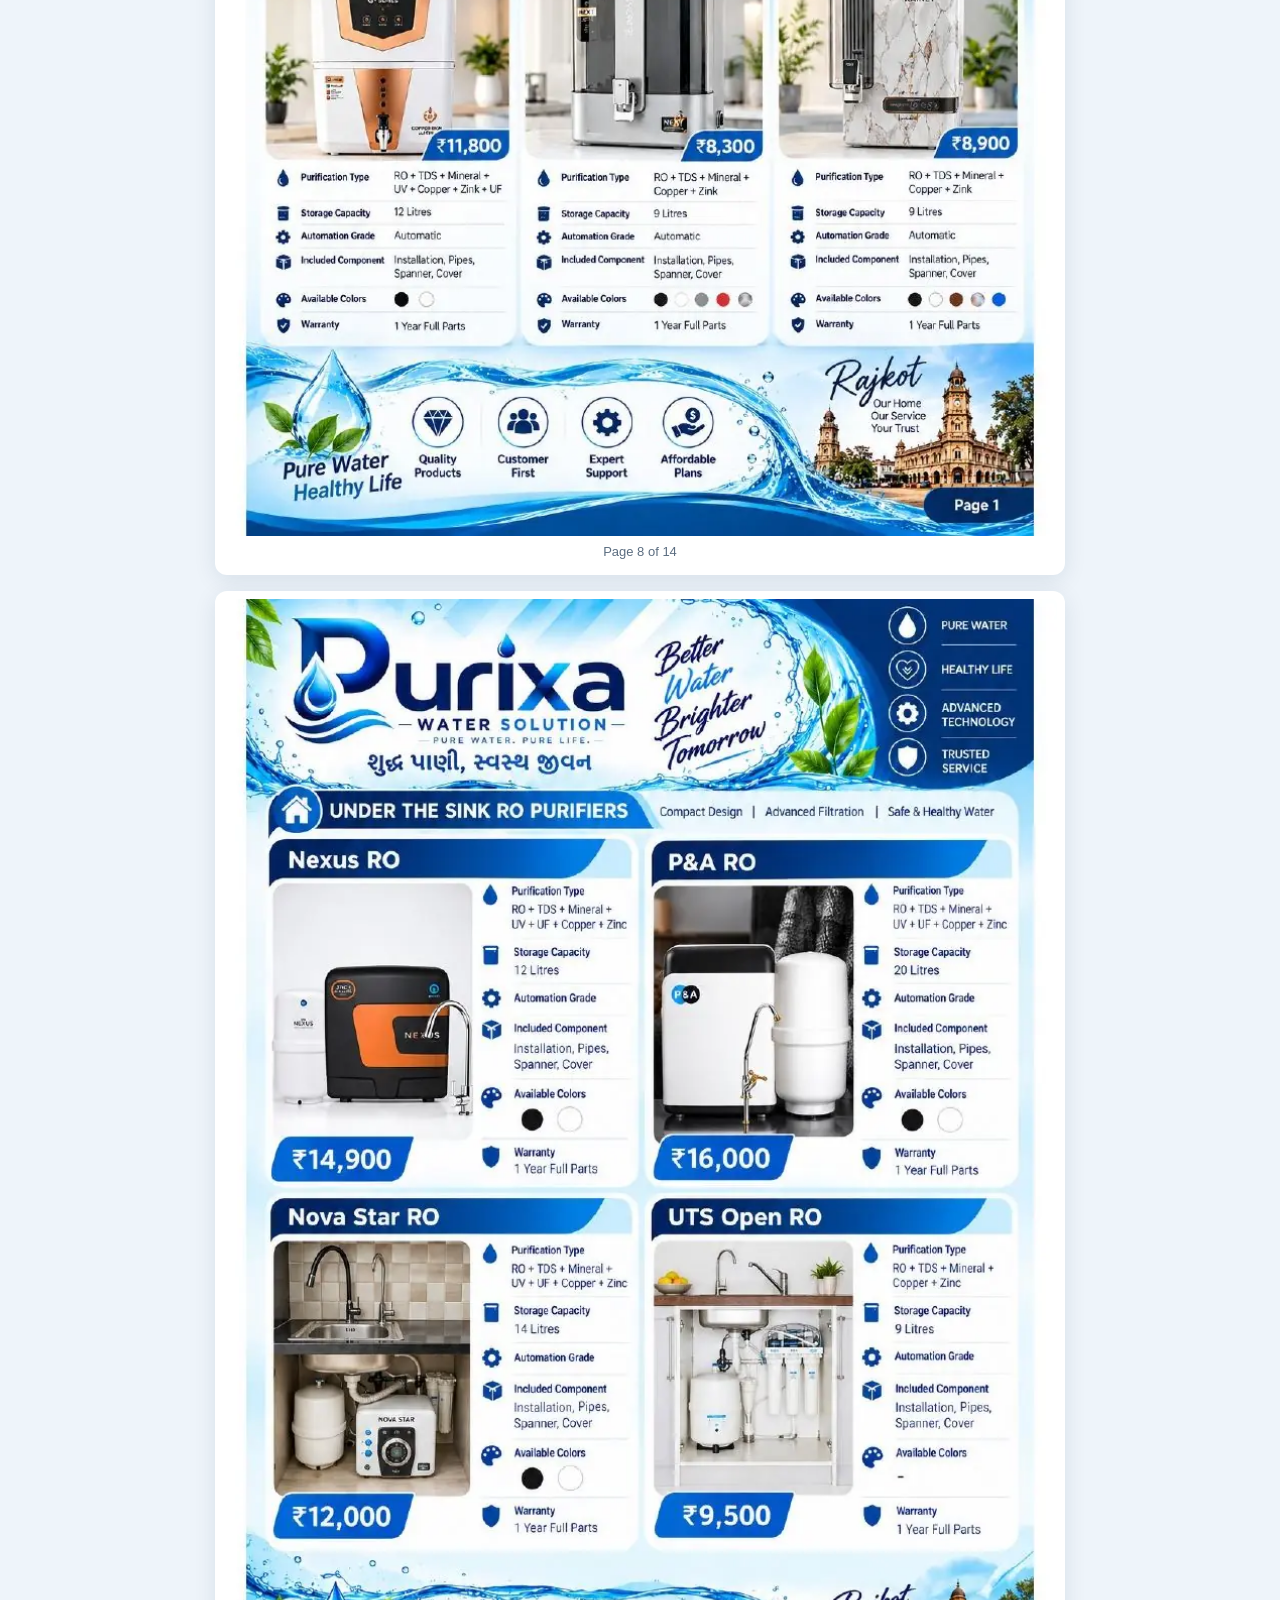
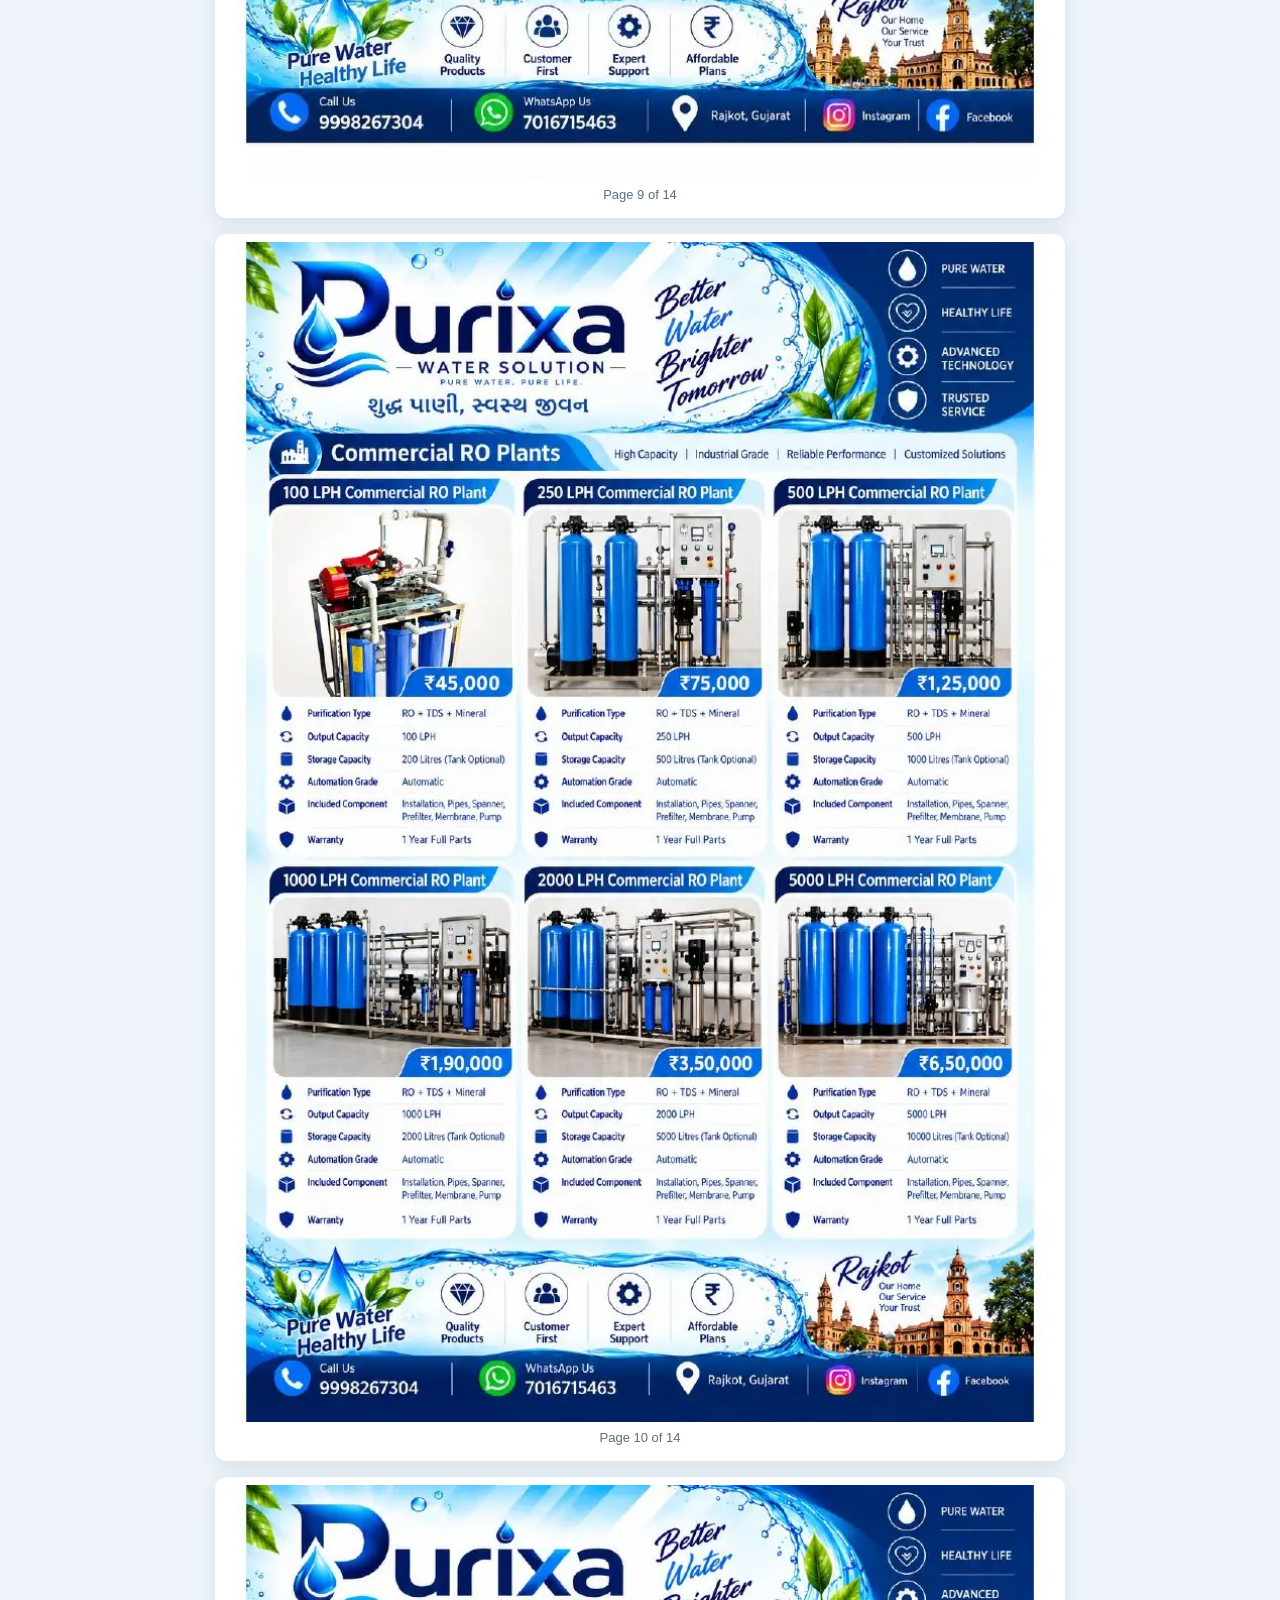
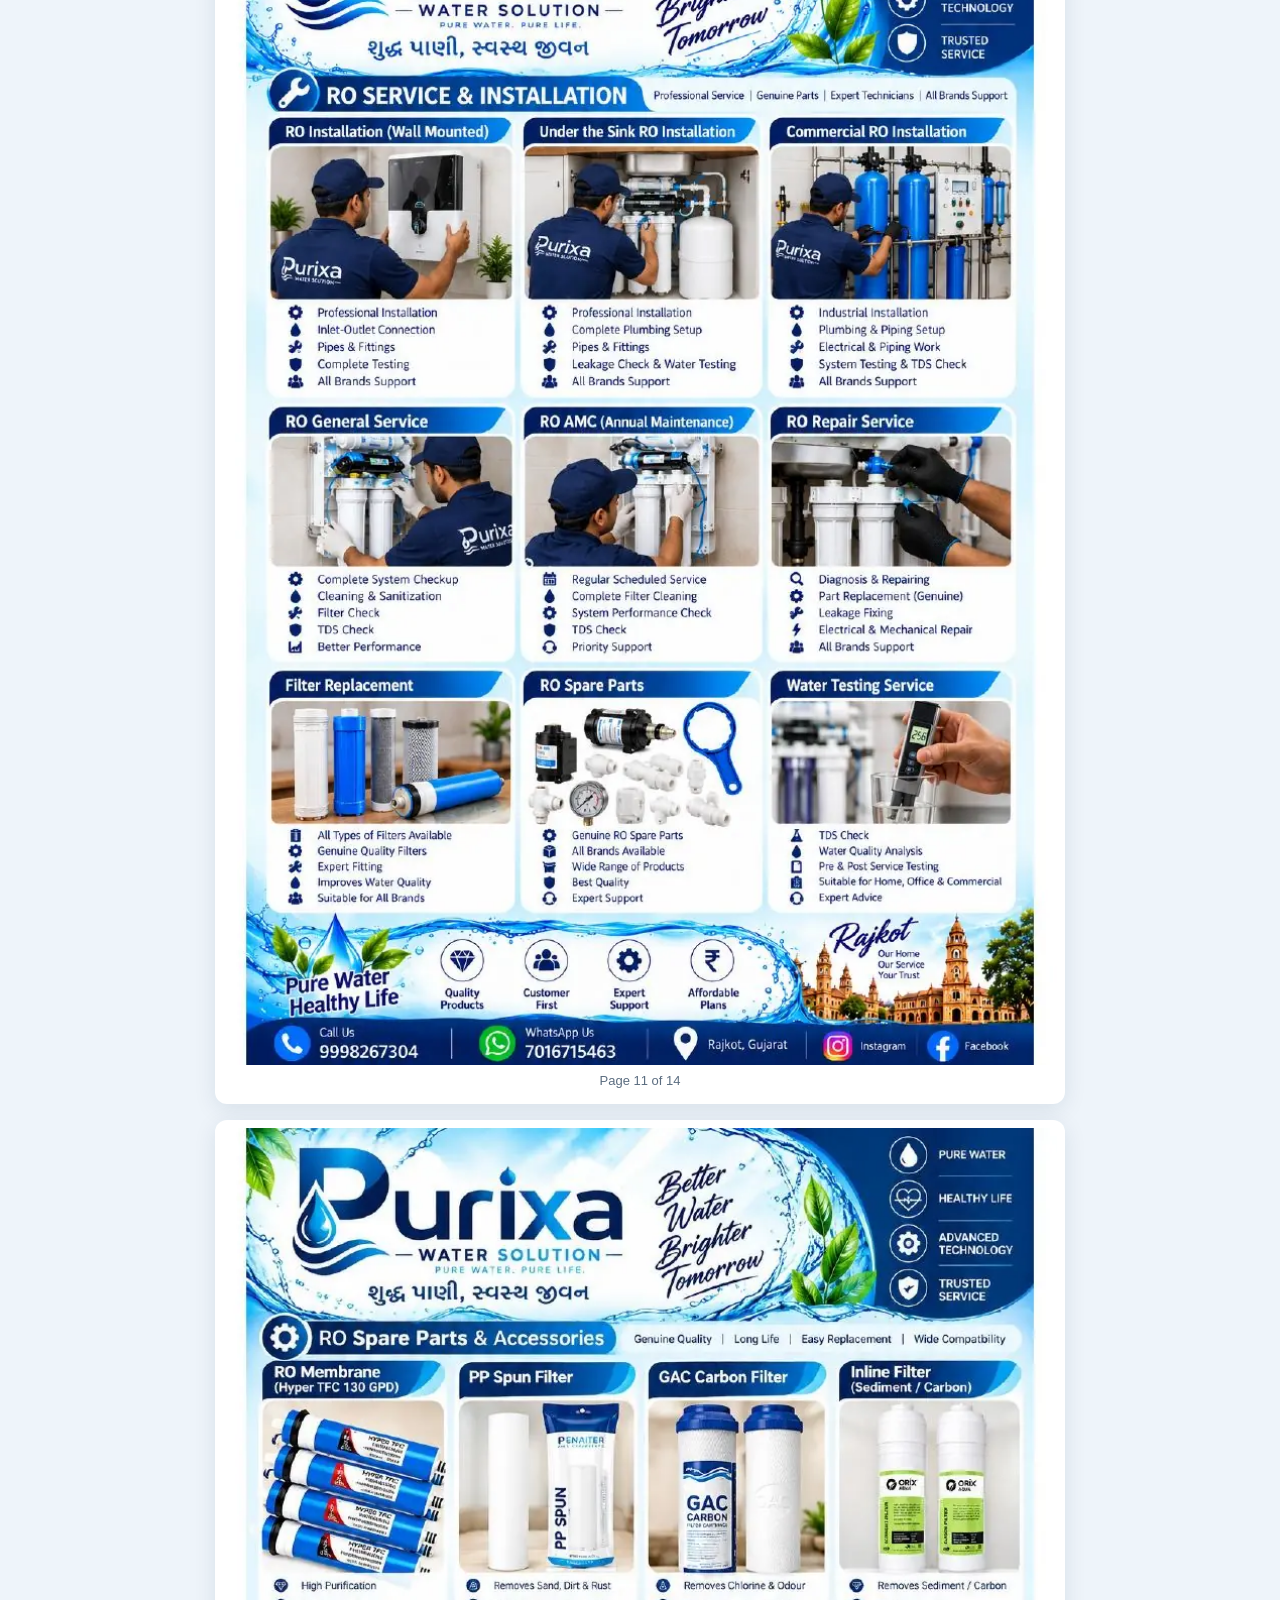
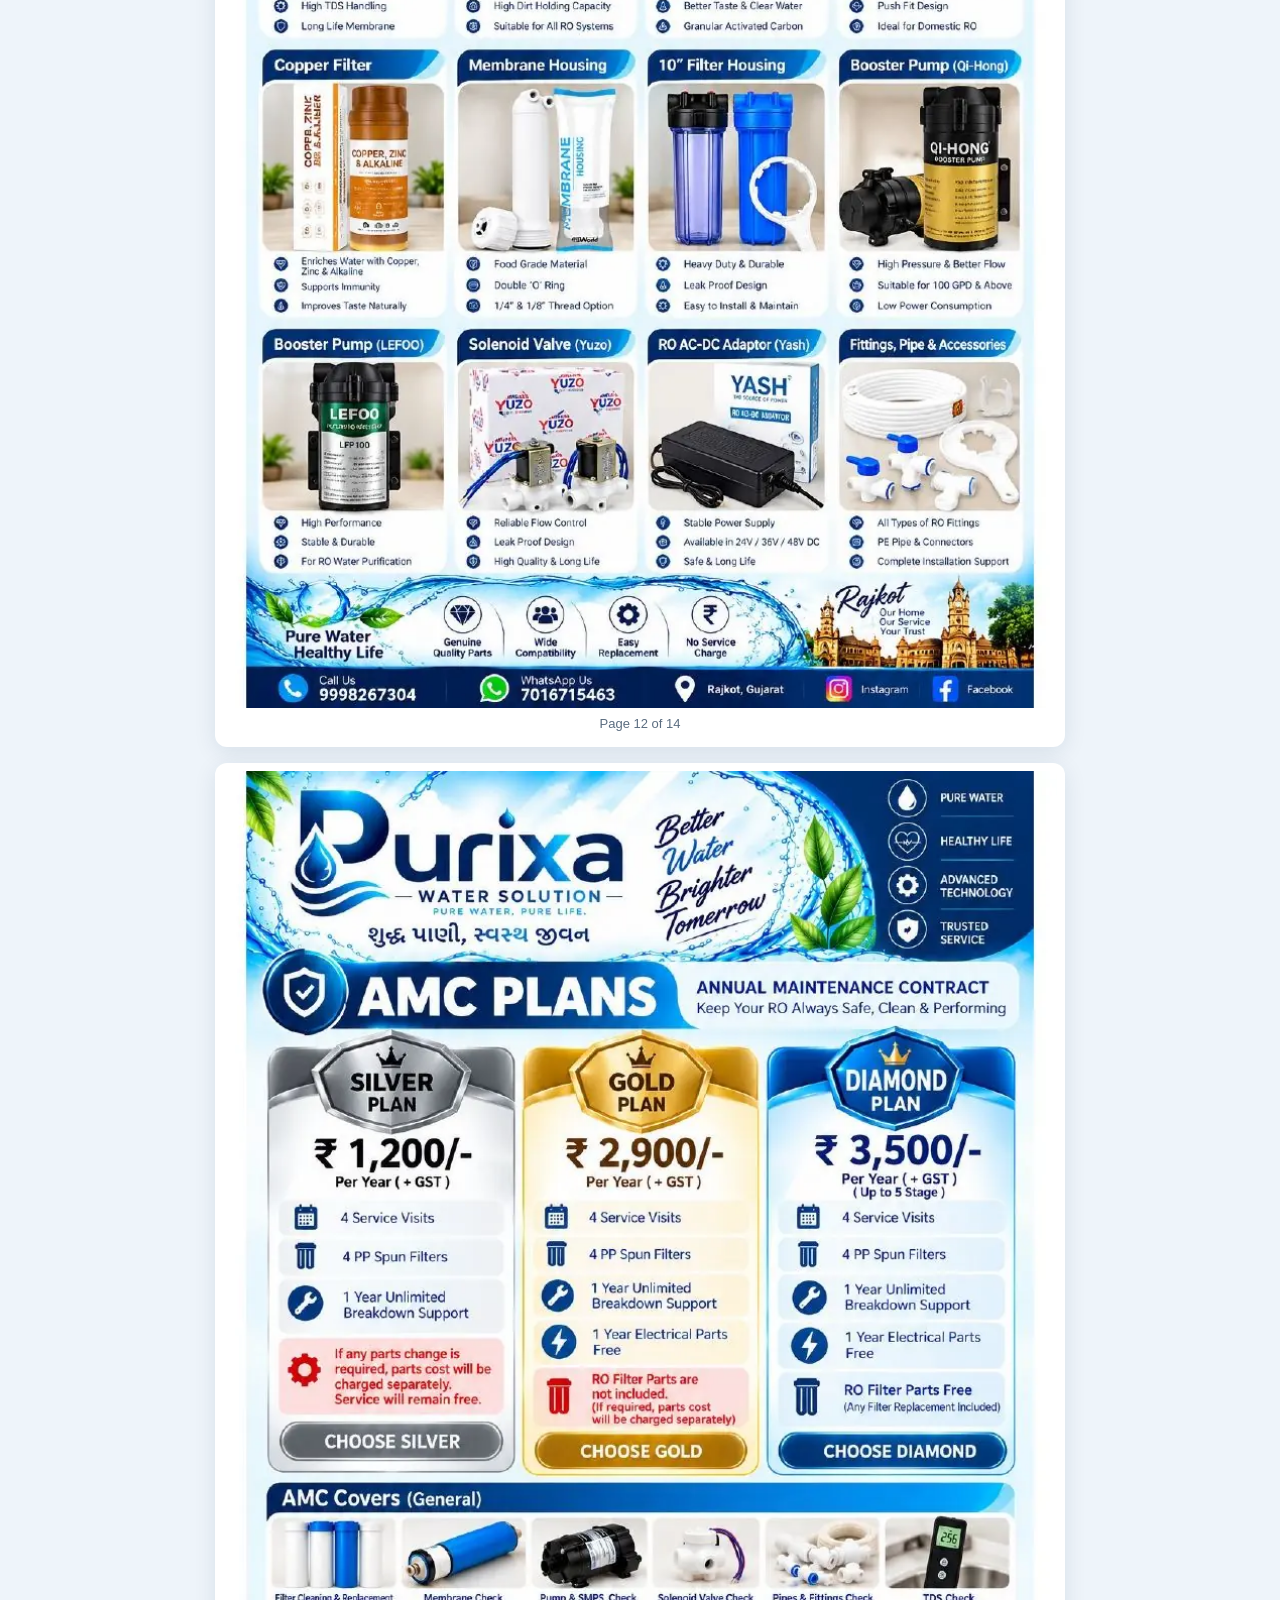
==== commit 24a25fb7: "Add files via upload" ====
--- a/catalogue.html
+++ b/catalogue.html
@@ -23,6 +23,20 @@
 </head>
 <body>
 <header><a href="index.html">← Back to Purixa Website</a><h1>Purixa Water Solution</h1><p>Digital Product Catalogue</p></header>
-<div class="actions"><a class="btn" href="https://wa.me/917016715463?text=Hello%20Purixa%2C%20please%20help%20me%20with%20your%20product%20catalogue." target="_blank" rel="noopener">Ask on WhatsApp</a><a class="btn alt" href="index.html">Back to Website</a></div>
+<div class="actions"><a class="btn" href="catalog.pdf" download>Download Full Catalogue (PDF)</a><a class="btn" href="https://wa.me/917016715463?text=Hello%20Purixa%2C%20please%20help%20me%20with%20your%20product%20catalogue." target="_blank" rel="noopener noreferrer">Ask on WhatsApp</a><a class="btn alt" href="index.html">Back to Website</a></div>
 <main><p class="note">Scroll down to browse all catalogue pages. Product images are optimized for faster loading on mobile.</p>
-<section class="page"><img src="catalogue-pages/page-01.webp" alt="Purixa catalogue page 1" loading="eager"><div class="page-label">Page 1 of 14</div></section>\n<section class="page"><img src="catalogue-pages/page-02.webp" alt="Purixa catalogue page 2" loading="eager"><div class="page-label">Page 2 of 14</div></section>\n<section class="page"><img src="catalogue-pages/page-03.webp" alt="Purixa catalogue page 3" loading="lazy"><div class="page-label">Page 3 of 14</div></section>\n<section class="page"><img src="catalogue-pages/page-04.webp" alt="Purixa catalogue page 4" loading="lazy"><div class="page-label">Page 4 of 14</div></section>\n<section class="page"><img src="catalogue-pages/page-05.webp" alt="Purixa catalogue page 5" loading="lazy"><div class="page-label">Page 5 of 14</div></section>\n<section class="page"><img src="catalogue-pages/page-06.webp" alt="Purixa catalogue page 6" loading="lazy"><div class="page-label">Page 6 of 14</div></section>\n<section class="page"><img src="catalogue-pages/page-07.webp" alt="Purixa catalogue page 7" loading="lazy"><div class="page-label">Page 7 of 14</div></section>\n<section class="page"><img src="catalogue-pages/page-08.webp" alt="Purixa catalogue page 8" loading="lazy"><div class="page-label">Page 8 of 14</div></section>\n<section class="page"><img src="catalogue-pages/page-09.webp" alt="Purixa catalogue page 9" loading="lazy"><div class="page-label">Page 9 of 14</div></section>\n<section class="page"><img src="catalogue-pages/page-10.webp" alt="Purixa catalogue page 10" loading="lazy"><div class="page-label">Page 10 of 14</div></section>\n<section class="page"><img src="catalogue-pages/page-11.webp" alt="Purixa catalogue page 11" loading="lazy"><div class="page-label">Page 11 of 14</div></section>\n<section class="page"><img src="catalogue-pages/page-12.webp" alt="Purixa catalogue page 12" loading="lazy"><div class="page-label">Page 12 of 14</div></section>\n<section class="page"><img src="catalogue-pages/page-13.webp" alt="Purixa catalogue page 13" loading="lazy"><div class="page-label">Page 13 of 14</div></section>\n<section class="page"><img src="catalogue-pages/page-14.webp" alt="Purixa catalogue page 14" loading="lazy"><div class="page-label">Page 14 of 14</div></section>\n</main><footer>© 2026 Purixa Water Solution</footer></body></html>+<section class="page"><img src="catalogue-pages/page-01.webp" alt="Purixa catalogue page 1" loading="eager"><div class="page-label">Page 1 of 14</div></section>
+<section class="page"><img src="catalogue-pages/page-02.webp" alt="Purixa catalogue page 2" loading="eager"><div class="page-label">Page 2 of 14</div></section>
+<section class="page"><img src="catalogue-pages/page-03.webp" alt="Purixa catalogue page 3" loading="lazy"><div class="page-label">Page 3 of 14</div></section>
+<section class="page"><img src="catalogue-pages/page-04.webp" alt="Purixa catalogue page 4" loading="lazy"><div class="page-label">Page 4 of 14</div></section>
+<section class="page"><img src="catalogue-pages/page-05.webp" alt="Purixa catalogue page 5" loading="lazy"><div class="page-label">Page 5 of 14</div></section>
+<section class="page"><img src="catalogue-pages/page-06.webp" alt="Purixa catalogue page 6" loading="lazy"><div class="page-label">Page 6 of 14</div></section>
+<section class="page"><img src="catalogue-pages/page-07.webp" alt="Purixa catalogue page 7" loading="lazy"><div class="page-label">Page 7 of 14</div></section>
+<section class="page"><img src="catalogue-pages/page-08.webp" alt="Purixa catalogue page 8" loading="lazy"><div class="page-label">Page 8 of 14</div></section>
+<section class="page"><img src="catalogue-pages/page-09.webp" alt="Purixa catalogue page 9" loading="lazy"><div class="page-label">Page 9 of 14</div></section>
+<section class="page"><img src="catalogue-pages/page-10.webp" alt="Purixa catalogue page 10" loading="lazy"><div class="page-label">Page 10 of 14</div></section>
+<section class="page"><img src="catalogue-pages/page-11.webp" alt="Purixa catalogue page 11" loading="lazy"><div class="page-label">Page 11 of 14</div></section>
+<section class="page"><img src="catalogue-pages/page-12.webp" alt="Purixa catalogue page 12" loading="lazy"><div class="page-label">Page 12 of 14</div></section>
+<section class="page"><img src="catalogue-pages/page-13.webp" alt="Purixa catalogue page 13" loading="lazy"><div class="page-label">Page 13 of 14</div></section>
+<section class="page"><img src="catalogue-pages/page-14.webp" alt="Purixa catalogue page 14" loading="lazy"><div class="page-label">Page 14 of 14</div></section>
+</main><footer>© 2026 Purixa Water Solution</footer></body></html>
